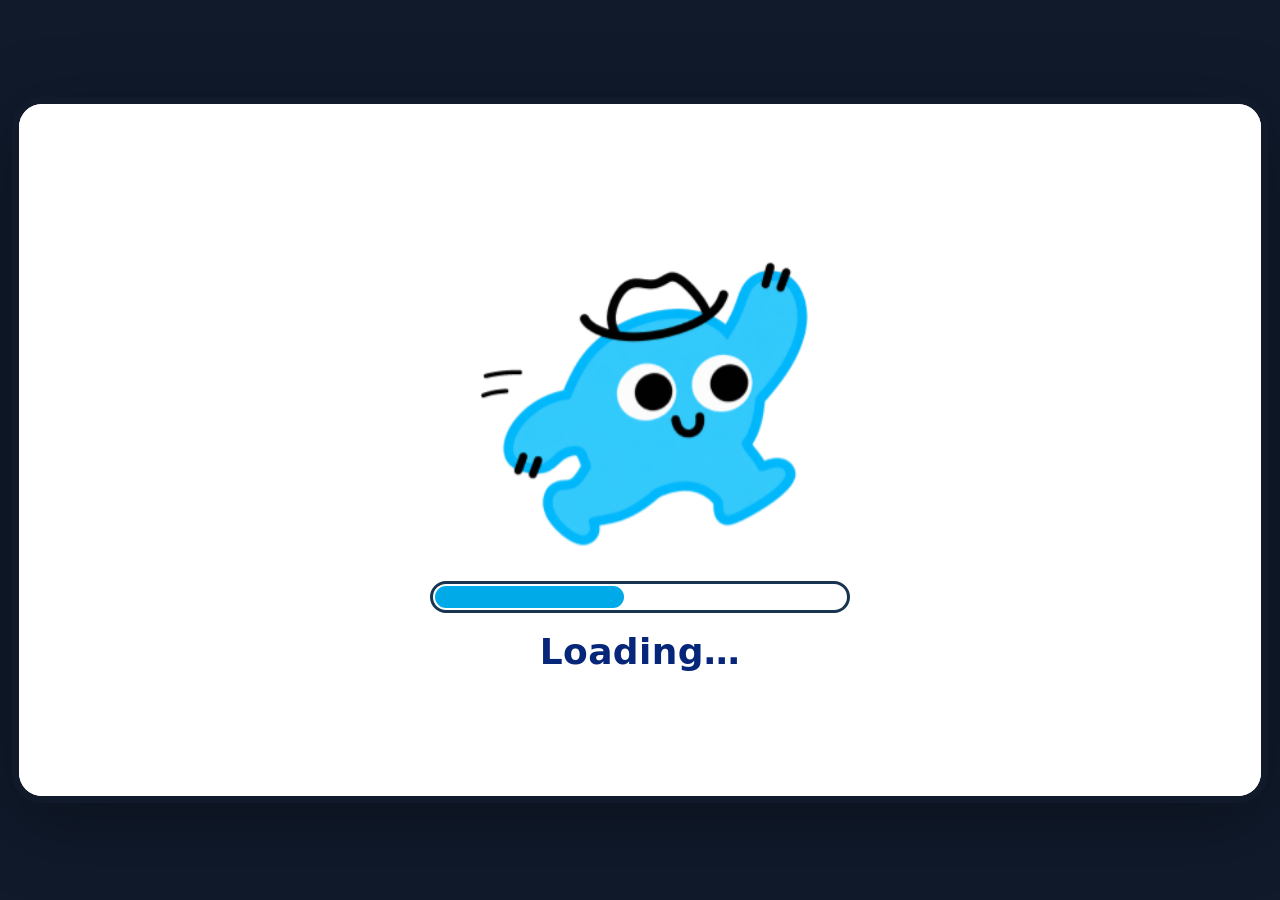
==== index.html @ 75a848d7 "Apply Garden teal intro styling" ====
<!doctype html>
<html lang="en">
  <head>
    <meta charset="utf-8" />
    <meta name="viewport" content="width=device-width, initial-scale=1, viewport-fit=cover" />
    <meta name="theme-color" content="#062679" />
    <meta name="description" content="A picture-led, step-by-step wayfinding story to the exhibition venue." />
    <title>Shortest route · Wayfinding story</title>
    <style>
      :root { color-scheme: light; font-family: "DM Sans", "Trebuchet MS", ui-sans-serif, system-ui, sans-serif; --blue:#00c9ff; --navy:#062679; --yellow:#ffd500; }
      * { box-sizing:border-box; }
      html,body { margin:0; min-height:100%; background:#101a2b; }
      body { min-height:100dvh; }
      button { font:inherit; }
      .book { --square-control-size:clamp(46px,4.6cqw,68px); position:relative; width:min(calc(100vw - 24px),calc((100dvh - 24px) * 1.77778)); height:min(calc(100dvh - 24px),calc((100vw - 24px) / 1.77778)); aspect-ratio:16 / 9; max-height:calc(100dvh - 24px); overflow:hidden; border:7px solid #101a2b; border-radius:30px; background:#101a2b; isolation:isolate; container-type:size; box-shadow:0 20px 80px rgb(0 0 0 / 30%); }
      .loading { position:absolute; z-index:20; inset:0; display:flex; flex-direction:column; justify-content:center; align-items:center; gap:clamp(10px,2.5vh,18px); padding:24px; background:#fff; transition:opacity .35s ease,visibility .35s ease; }
      .loading.done { opacity:0; visibility:hidden; pointer-events:none; }
      .walk-stage { position:relative; width:min(68%,520px); height:52%; flex:none; display:flex; align-items:flex-end; justify-content:center; }
      .momo-walker { width:clamp(130px,34vh,190px); height:auto; aspect-ratio:1.25; transform-origin:50% 86%; animation:momo-walk-in-place .7s ease-in-out infinite alternate; will-change:transform; }
      .loading-momo { display:block; width:100%; height:100%; object-fit:contain; }
      @keyframes momo-walk-in-place {
        0% { transform:translateY(0) rotate(-6deg); }
        50% { transform:translateY(-5px) rotate(0deg); }
        100% { transform:translateY(0) rotate(6deg); }
      }
      .loading-track { width:min(55%,420px); height:clamp(20px,5vh,32px); padding:2px; border:3px solid #193451; border-radius:99px; background:#fff; overflow:hidden; }
      .loading-fill { width:0%; height:100%; border-radius:99px; background:#00a9e8; transition:width .12s linear; }
      .loading-label { margin:0; color:#062679; font-size:clamp(22px,5vh,36px); font-weight:700; letter-spacing:.01em; }
      .brand-screen { position:absolute; z-index:5; inset:0; overflow:hidden; display:grid; grid-template-columns:minmax(0,.92fr) minmax(0,1.08fr); align-items:center; padding:7% 8% 8%; color:#25043b; background:#fff; cursor:pointer; opacity:1; transition:opacity .48s ease; isolation:isolate; }
      .brand-screen.leaving { opacity:0; pointer-events:none; }
      .brand-screen:focus-visible { outline:4px solid #fa83c9; outline-offset:-8px; }
      .brand-copy { position:relative; z-index:2; max-width:540px; animation:brand-content-in .7s .1s both; }
      .brand-kicker { margin:0 0 12px; color:#87205e; font-size:clamp(12px,1.8vh,17px); font-weight:700; letter-spacing:.14em; text-transform:uppercase; }
      .brand-title { max-width:10ch; margin:0; color:#321047; font-size:clamp(32px,7.2vh,68px); line-height:.99; letter-spacing:-.045em; font-weight:800; text-wrap:balance; }
      .brand-visual { position:relative; align-self:stretch; display:grid; place-items:center; min-width:0; }
      .brand-momo { position:relative; z-index:2; width:min(35vw,48vh); max-width:78%; max-height:67%; object-fit:contain; animation:brand-momo-in .8s .18s cubic-bezier(.2,.8,.2,1) both; }
      .brand-icon { position:absolute; z-index:1; display:grid; place-items:center; width:clamp(44px,8vh,78px); aspect-ratio:1; border:2px solid currentColor; border-radius:17px; background:#fff; }
      .brand-icon svg { width:57%; height:57%; }
      .brand-icon.cyan { color:#007aa8; top:11%; left:15%; transform:rotate(-8deg); }
      .brand-icon.green { color:#00876c; top:18%; right:8%; border-radius:50%; }
      .brand-icon.yellow { color:#987400; bottom:13%; left:11%; border-radius:50%; }
      .brand-icon.pink { color:#b21b7d; bottom:12%; right:10%; transform:rotate(8deg); }
      .brand-prompt { position:absolute; z-index:3; left:0; right:0; bottom:3.1%; margin:0; color:#533064; text-align:center; font-size:clamp(13px,2.2vh,18px); font-weight:600; letter-spacing:.015em; animation:brand-prompt-pulse 1.7s ease-in-out infinite; }
      @keyframes brand-content-in { from { opacity:0; transform:translateY(12px); } to { opacity:1; transform:translateY(0); } }
      @keyframes brand-momo-in { from { opacity:0; transform:translateY(18px) scale(.94); } to { opacity:1; transform:translateY(0) scale(1); } }
      @keyframes brand-prompt-pulse { 0%,100% { opacity:.56; } 50% { opacity:1; } }
      .slide { position:absolute; inset:0; display:none; overflow:hidden; background:#fff; }
      .slide.active { display:block; }
      .celebration { background:#fff; }
      .celebration-confetti { position:absolute; z-index:1; inset:0; overflow:hidden; pointer-events:none; }
      .confetti-piece { position:absolute; top:-8%; left:var(--x); width:var(--size); height:calc(var(--size) * 1.55); border-radius:2px; background:var(--color); opacity:0; animation:confetti-fall var(--duration) linear var(--delay) infinite; }
      @keyframes confetti-fall {
        0% { transform:translate3d(0,-4vh,0) rotate(0); opacity:0; }
        10% { opacity:.92; }
        88% { opacity:.86; }
        100% { transform:translate3d(var(--drift),112vh,0) rotate(var(--turn)); opacity:0; }
      }
      .celebration-content { position:absolute; z-index:2; inset:0; display:flex; flex-direction:column; align-items:center; justify-content:center; padding:4% 8% 10%; text-align:center; pointer-events:none; }
      .celebration h1 { max-width:22ch; margin:0; color:var(--navy); font-size:clamp(30px,6.2vh,60px); line-height:1.08; font-weight:800; letter-spacing:-.025em; }
      .celebration p { margin:12px 0 0; color:#263f7b; font-size:clamp(21px,4.1vh,36px); line-height:1.15; font-weight:700; }
      .celebration-momo { position:relative; top:2.5%; display:block; width:min(35vw,43vh); height:40%; max-height:300px; margin-top:1.5%; object-fit:contain; transform-origin:50% 88%; animation:celebration-hop 1.65s ease-in-out infinite; }
      @keyframes celebration-hop {
        0%, 100% { transform:translateY(0) rotate(0); }
        28% { transform:translateY(-12%) rotate(-4deg); }
        48% { transform:translateY(0) rotate(2deg); }
        70% { transform:translateY(-6%) rotate(3deg); }
      }
      .intro { display:grid; grid-template-columns: 1fr 1fr; height:100%; background:#fff; }
      .intro-art { display:grid; place-items:center; position:relative; overflow:hidden; background:#e9faff; }
      .intro-art::before { content:""; position:absolute; width:52vw; height:52vw; border-radius:50%; background:#c8f4ff; right:-26vw; top:-35vw; }
      .intro-art img { z-index:1; width:min(72%,42vh); max-height:86%; object-fit:contain; }
      .intro-copy { display:flex; flex-direction:column; justify-content:center; padding:clamp(20px,5vw,58px); }
      .eyebrow { margin:0 0 12px; color:#344054; font-size:clamp(14px,2.2vh,19px); font-weight:800; letter-spacing:.04em; text-transform:uppercase; }
      .intro h1 { margin:0; color:#111; font-size:clamp(25px,5.2vh,46px); line-height:1.15; }
      .intro p { margin:12px 0 0; color:#475467; font-size:clamp(16px,2.7vh,23px); line-height:1.35; }
      .start-route-button { width:min(100%,280px); min-height:56px; margin-top:clamp(18px,3.5vh,30px); align-self:flex-start; }
      .garden-route-ui[hidden] { display:none !important; }
      .garden-route-ui { position:absolute; z-index:2; inset:0; overflow:hidden; background:#fff; }
      .garden-intro { position:absolute; inset:0; }
      .garden-start-route-button { background:#00e6b8; box-shadow:0 4px 0 #00a98a; }
      .garden-start-route-button:hover { background:#21efc6; }
      .garden-start-route-button:active { box-shadow:0 1px 0 #00a98a; }
      .garden-route-notice { margin-top:12px !important; color:#475467; font-size:clamp(13px,2vh,17px) !important; }
      .garden-intro[hidden], .garden-story[hidden] { display:none !important; }
      .garden-story { position:absolute; z-index:1; inset:0; overflow:hidden; background:#111; }
      .garden-story-slide { position:absolute; inset:0; width:100%; height:100%; object-fit:cover; }
      .garden-story-momo-wrap { position:absolute; z-index:2; left:var(--momo-x,0); top:var(--momo-y,0); width:var(--momo-w,0); height:var(--momo-h,0); transform-origin:50% 100%; pointer-events:none; }
      .garden-story-momo { display:block; width:100%; height:100%; object-fit:contain; object-position:center bottom; filter:drop-shadow(0 2px 1px rgb(19 44 48 / 16%)); transform-origin:50% 100%; }
      .garden-story-momo-wrap[data-fit="target"] .garden-story-momo { object-fit:fill; }
      .garden-story-momo-wrap[data-overlay="false"] { display:none; }
      .garden-story-momo-wrap[data-animation="idle"] .garden-story-momo { animation:garden-momo-idle 2.4s ease-in-out infinite; }
      .garden-story-momo-wrap[data-animation="walk"] .garden-story-momo { animation:garden-momo-walk .8s ease-in-out infinite; }
      .garden-story-momo-wrap[data-animation="climb"], .garden-story-momo-wrap[data-animation="climb-left"] { animation:garden-momo-climb 1s ease-in-out infinite; }
      .garden-story-momo-wrap[data-animation="point-right"] .garden-story-momo { animation:garden-momo-point-right 1.8s ease-in-out infinite; }
      .garden-story-momo-wrap[data-animation="point-left"] .garden-story-momo { animation:garden-momo-point-left 1.8s ease-in-out infinite; }
      .garden-story-momo-wrap[data-animation="tap"] .garden-story-momo { animation:garden-momo-tap .9s ease-in-out infinite; }
      .garden-story-momo-wrap[data-animation="arrival"] .garden-story-momo { animation:garden-momo-arrival 1s ease-in-out infinite; }
      @keyframes garden-momo-walk { 0%,100% { transform:translateY(0) rotate(-2deg); } 50% { transform:translateY(-3%) rotate(2deg); } }
      @keyframes garden-momo-idle { 0%,100% { transform:translateY(0); } 50% { transform:translateY(-1.5%); } }
      @keyframes garden-momo-climb { 0%,100% { transform:translateY(0); } 50% { transform:translateY(-4%); } }
      @keyframes garden-momo-point-right { 0%,100% { transform:rotate(0); } 45% { transform:rotate(4deg); } }
      @keyframes garden-momo-point-left { 0%,100% { transform:rotate(0); } 45% { transform:rotate(-4deg); } }
      @keyframes garden-momo-tap { 0%,100% { transform:translateY(0); } 35% { transform:translate(-3%,3%) scale(1.05,.95); } 65% { transform:translate(-3%,-5%) scale(.98,1.06); } }
      @keyframes garden-momo-arrival { 0%,100% { transform:translateY(0) rotate(0); } 35% { transform:translateY(-8%) rotate(-3deg); } 60% { transform:translateY(0) rotate(2deg); } }
      .garden-story-controls { z-index:6; }
      .garden-route-ui .garden-story-controls .control { width:var(--square-control-size); height:var(--square-control-size); aspect-ratio:1; min-width:var(--square-control-size); min-height:var(--square-control-size); padding:0; gap:0; border:clamp(2px,.2cqw,3px) solid var(--blue); border-radius:clamp(10px,1cqw,15px); background:#00e6b8; color:#101828; box-shadow:0 clamp(2px,.27cqw,4px) 0 #00a98a; font-size:0; }
      .garden-route-ui .garden-story-controls .control:hover { background:#21efc6; }
      .garden-route-ui .garden-story-controls .control:active { box-shadow:0 1px 0 #00a98a; }
      .garden-route-ui .garden-story-controls .control svg { width:68%; height:68%; }
      .garden-route-ui .garden-home-control { z-index:8; }
      .picker-screen { position:absolute; z-index:3; inset:0; display:flex; flex-direction:column; align-items:center; padding:clamp(18px,5%,34px) 24px 18px; background:#fff; }
      .picker-title { margin:0; text-align:center; color:#080808; font-size:clamp(20px,4.4vh,27px); line-height:1.2; font-weight:700; }
      .route-options { width:100%; flex:1; min-height:0; display:flex; align-items:center; justify-content:center; gap:clamp(36px,13vw,112px); padding-top:8px; }
      .route-card { width:min(31%,255px); height:min(76%,266px); min-height:0; border:4px solid var(--blue); border-radius:36px; padding:14px 12px 16px; display:flex; flex-direction:column; align-items:center; justify-content:space-between; color:#080808; box-shadow:none; }
      .route-card img { display:block; width:76%; height:68%; object-fit:contain; }
      .route-card strong { font-size:clamp(17px,3.8vh,24px); line-height:1.15; text-align:center; white-space:nowrap; }
      @container (max-width: 720px) {
        .picker-screen { padding:5% 4% 4%; }
        .picker-title { font-size:clamp(17px,5.4cqh,27px); }
        .route-options { gap:clamp(14px,5cqw,38px); padding-top:4px; }
        .route-card { width:min(36%,255px); height:min(78%,266px); padding:10px 8px 12px; border-width:3px; border-radius:28px; }
        .route-card img { width:88%; height:70%; }
        .route-card strong { font-size:clamp(16px,5cqh,22px); }

      }
      .garden-card { background:#00e6b8; text-decoration:none; cursor:pointer; transition:transform .14s ease, box-shadow .14s ease; }
      .garden-card:hover { transform:translateY(-3px); box-shadow:0 7px 0 rgb(6 38 121 / 14%); }
      .garden-card:active { transform:translateY(2px); box-shadow:none; }
      .garden-card:focus-visible { outline:4px solid var(--navy); outline-offset:4px; }
      .shortest-card { background:var(--yellow); cursor:pointer; transition:transform .14s ease, box-shadow .14s ease; }
      .shortest-card:hover { transform:translateY(-3px); box-shadow:0 7px 0 rgb(6 38 121 / 14%); }
      .shortest-card:active { transform:translateY(2px); box-shadow:none; }
      .shortest-card:focus-visible { outline:4px solid var(--navy); outline-offset:4px; }
      .route-ui .controls .control { width:var(--square-control-size); min-width:var(--square-control-size); height:var(--square-control-size); min-height:var(--square-control-size); padding:0; gap:0; }
      .route-ui .controls .control svg { width:68%; height:68%; }
      .route-ui .controls .control span { display:none; }
      .route-ui[hidden], .picker-screen[hidden] { display:none !important; }
      .brand-screen[hidden] { display:none !important; }
      .route-step-one { background:#fff; }
      .route-step-one-photo { position:absolute; inset:0; width:100%; height:100%; object-fit:cover; object-position:center 78%; }
      .route-step-one-momo { position:absolute; z-index:2; left:57%; top:40%; width:19%; height:40%; animation:momo-route-one-path 6.2s linear 1 both; }
      .route-step-one-momo img { display:block; width:100%; height:100%; object-fit:contain; transform-origin:50% 88%; animation:momo-route-one-motion 6.2s ease-in-out 1 both; }
      @keyframes momo-route-one-path {
        0%, 18% { transform:translate(0,0) scale(1); }
        28% { transform:translate(-14%,-15%) scale(.94); }
        38% { transform:translate(-29%,-31%) scale(.86); }
        48% { transform:translate(-43%,-47%) scale(.78); }
        58% { transform:translate(-58%,-63%) scale(.69); }
        68%, 100% { transform:translate(-73%,-78%) scale(.45); }
      }
      @keyframes momo-route-one-motion {
        0%, 3%, 8%, 11%, 16%, 18%, 100% { transform:translateY(0) rotate(0) scale(1); }
        5% { transform:translateY(-8%) rotate(-3deg) scale(1.04); }
        13% { transform:translateY(-7%) rotate(3deg) scale(1.04); }
        25%, 35%, 45%, 55%, 65% { transform:translateY(-2.5%) rotate(-5deg) scale(1); }
        30%, 40%, 50%, 60% { transform:translateY(0) rotate(5deg) scale(1); }
        76% { transform:translateY(-8%) rotate(-3deg) scale(1.05); }
        82%, 87% { transform:translateY(0) rotate(0) scale(1); }
      }
      .route-instruction { position:absolute; z-index:3; left:28%; top:57.5%; width:30.3%; aspect-ratio:256 / 71; margin:0; padding:4px 2.5%; display:grid; grid-template-rows:repeat(2,auto); align-content:center; justify-items:center; border:5px solid var(--blue); border-radius:25px; background:var(--yellow); color:#030303; text-align:center; font-size:clamp(16px,2.6vw,22px); line-height:1.25; }
      .route-instruction span { display:block; white-space:nowrap; }
      .route-instruction strong { font-weight:800; }
      .route-step-two-photo { position:absolute; inset:0; width:100%; height:100%; object-fit:cover; object-position:center 50%; }
      .route-step-two-momo { position:absolute; z-index:2; left:14%; top:57%; width:21%; height:39%; animation:momo-escalator-path 8s linear infinite; }
      .route-step-two-momo img { display:block; width:100%; height:100%; object-fit:contain; transform-origin:50% 90%; animation:momo-escalator-motion 8s linear infinite; }
      @keyframes momo-escalator-path {
        0%, 10% { transform:translateX(0); }
        16% { transform:translateX(9%); }
        22% { transform:translateX(18%); }
        28% { transform:translateX(27%); }
        34% { transform:translateX(36%); }
        40% { transform:translateX(44%); }
        50%, 100% { transform:translateX(50%); }
      }
      @keyframes momo-escalator-motion {
        0%, 5% { transform:translateX(5%) rotate(2deg); }
        2.5%, 7.5%, 10%, 50%, 100% { transform:translate(0,0) rotate(0); }
        12%, 19%, 26%, 33%, 40%, 46.25% { transform:translateY(-2.5%) rotate(-5deg); }
        15.5%, 22.5%, 29.5%, 36.5%, 43.5%, 48.75% { transform:translateY(0) rotate(5deg); }
      }
      .route-instruction-two { position:absolute; z-index:3; left:9%; top:29%; width:30.5%; aspect-ratio:256 / 71; margin:0; padding:4px 2.5%; display:grid; place-items:center; border:5px solid var(--blue); border-radius:25px; background:var(--yellow); color:#030303; text-align:center; font-size:clamp(16px,2.6vw,22px); line-height:1.25; white-space:nowrap; }
      .route-instruction-two span { white-space:nowrap; }
      .route-instruction-two strong { font-weight:800; }
      .route-step-three-photo { position:absolute; inset:0; width:100%; height:100%; object-fit:cover; object-position:center 50%; }
      .route-step-three-momo { position:absolute; z-index:2; left:3.25%; top:50.5%; width:18%; height:34%; object-fit:contain; transform-origin:50% 85%; animation:momo-gantry-nudge 2.5s ease-in-out infinite; }
      @keyframes momo-gantry-nudge {
        0%, 10%, 20%, 100% { transform:translateX(0); }
        5%, 15% { transform:translateX(4%); }
      }
      .route-instruction-three { position:absolute; z-index:3; left:7.5%; top:18.5%; width:31%; aspect-ratio:256 / 71; margin:0; padding:4px 2.5%; display:grid; place-items:center; border:5px solid var(--blue); border-radius:25px; background:var(--yellow); color:#030303; text-align:center; font-size:clamp(16px,2.6vw,22px); line-height:1.25; }
      .route-instruction-three span { white-space:nowrap; }
      .route-instruction-three strong { font-weight:800; }
      .route-step-four-photo { position:absolute; inset:0; width:100%; height:100%; object-fit:cover; object-position:center 50%; }
      .route-step-four-momo { position:absolute; z-index:2; left:58%; top:53%; width:25%; height:35%; object-fit:contain; transform-origin:70% 56%; animation:momo-tap-card 3.4s ease-in-out infinite; }
      @keyframes momo-tap-card {
        0%, 18%, 100% { transform:translate(0,0) scaleX(-1) rotate(0deg); }
        43%, 62% { transform:translate(-36%,20%) scaleX(-1) rotate(8deg); }
        86% { transform:translate(0,0) scaleX(-1) rotate(0deg); }
      }
      .route-instruction-four { position:absolute; z-index:3; left:62%; top:9%; width:31%; aspect-ratio:256 / 71; margin:0; padding:4px 2.5%; display:grid; place-items:center; border:5px solid var(--blue); border-radius:25px; background:var(--yellow); color:#030303; text-align:center; font-size:clamp(16px,2.6vw,22px); line-height:1.25; }
      .route-instruction-four span { white-space:nowrap; }
      .route-instruction-four strong { font-weight:800; }
      .route-step-four-card-cover { position:absolute; z-index:3; left:51.7%; top:74.5%; width:10%; height:7%; background:#de725d; transform:rotate(-20deg); pointer-events:none; }
      .route-step-five-photo { position:absolute; inset:0; width:100%; height:100%; object-fit:cover; object-position:center 50%; }
      .route-step-five-momo { position:absolute; z-index:2; left:71.05%; top:35%; width:29.5%; height:41%; transform-origin:50% 90%; animation:momo-page-six-bounce 1.45s ease-in-out infinite; }
      .route-step-five-momo-character { display:block; width:100%; height:100%; object-fit:contain; transform:scaleX(-1); }
      @keyframes momo-page-six-bounce {
        0%, 100% { transform:translateY(0) scale(1); }
        38% { transform:translateY(-4%) scale(1.025); }
        58% { transform:translateY(0) scale(1); }
        76% { transform:translateY(-1.5%) scale(1.01); }
      }
      .route-instruction-five { position:absolute; z-index:3; left:43%; top:14%; width:30.5%; aspect-ratio:256 / 71; margin:0; padding:4px 2.5%; display:grid; grid-template-rows:repeat(2,auto); align-content:center; justify-items:center; border:5px solid var(--blue); border-radius:25px; background:var(--yellow); color:#030303; text-align:center; font-size:clamp(16px,2.6vw,22px); line-height:1.25; }
      .route-instruction-five span { display:block; white-space:nowrap; }
      .route-instruction-five strong { font-weight:800; }
      .route-step-six { background:#17222c; }
      .route-step-six-photo { position:absolute; z-index:1; inset:0; width:100%; height:100%; object-fit:cover; object-position:center 50%; }
      .route-step-six-momo { position:absolute; z-index:2; left:46.5%; top:43.5%; width:25%; height:35%; object-fit:contain; animation:momo-escalator-gentle-nudge 2.5s ease-in-out infinite; }
      @keyframes momo-escalator-gentle-nudge {
        0%, 8%, 16%, 100% { transform:translateX(0); }
        4%, 12% { transform:translateX(3%); }
      }
      .route-instruction-six { position:absolute; z-index:3; left:49.5%; top:18%; width:33%; aspect-ratio:256 / 71; margin:0; padding:4px 1.5%; display:flex; justify-content:center; align-items:center; border:5px solid var(--blue); border-radius:25px; background:var(--yellow); color:#030303; text-align:center; font-size:clamp(16px,2.4vw,20px); line-height:1.25; white-space:nowrap; }
      .route-instruction-six strong { font-weight:800; }
      .route-step-seven-photo { position:absolute; inset:0; width:100%; height:100%; object-fit:cover; object-position:center 50%; }
      .route-step-seven-momo { position:absolute; z-index:2; left:51.2%; top:40.3%; width:10%; height:21.5%; object-fit:contain; transform-origin:50% 90%; animation:momo-exit-door-attention 5.7s ease-in-out infinite; }
      @keyframes momo-exit-door-attention {
        0%, 4%, 22.8%, 33.3%, 68.4%, 78.9%, 100% { transform:translate(0,0) rotate(0); }
        6% { transform:translateY(-12%) rotate(-4deg); }
        9% { transform:translateY(0) rotate(3deg); }
        12% { transform:translateY(-12%) rotate(4deg); }
        15% { transform:translateY(0) rotate(-2deg); }
        24.5%, 27.9%, 70.1%, 73.5% { transform:translateX(5%); }
        26.2%, 29.6%, 71.8%, 75.2% { transform:translateX(0); }
      }
      .route-instruction-seven { position:absolute; z-index:3; left:55.2%; top:9.7%; width:33%; aspect-ratio:278 / 71; margin:0; padding:4px 1.5%; display:flex; justify-content:center; align-items:center; border:5px solid var(--blue); border-radius:25px; background:var(--yellow); color:#030303; text-align:center; font-size:clamp(16px,2.6vw,22px); line-height:1.25; white-space:nowrap; }
      .route-instruction-seven strong { font-weight:800; }
      .route-step-nine-photo { position:absolute; inset:0; width:100%; height:100%; object-fit:cover; object-position:center 50%; }
      .route-step-nine-momo { position:absolute; z-index:2; left:60%; top:49%; width:12%; height:24%; object-fit:contain; transform-origin:50% 90%; animation:momo-mccann-walk-loop 10s ease-in-out infinite; }
      @keyframes momo-mccann-walk-loop {
        0% { opacity:0; transform:translateY(0) scale(1) rotate(0); }
        1.2% { opacity:1; transform:translateY(0) scale(1) rotate(0); }
        3.6% { transform:translateY(-3%) scale(.98) rotate(-5deg); }
        7.2% { transform:translateY(-8%) scale(.96) rotate(5deg); }
        10.7% { transform:translateY(-10%) scale(.94) rotate(-5deg); }
        14.3% { transform:translateY(-15%) scale(.92) rotate(5deg); }
        17.9% { transform:translateY(-18%) scale(.9) rotate(-5deg); }
        21.4% { transform:translateY(-23%) scale(.87) rotate(5deg); }
        25% { transform:translateY(-29%) scale(.84) rotate(-5deg); }
        30%, 56%, 86% { opacity:1; transform:translateY(-45%) scale(.8) rotate(0); }
        31% { transform:translateY(-65%) scale(.8) rotate(-3deg); }
        36% { transform:translateY(-45%) scale(.8) rotate(3deg); }
        41% { transform:translateY(-65%) scale(.8) rotate(3deg); }
        46% { transform:translateY(-45%) scale(.8) rotate(-3deg); }
        51% { transform:translateY(-65%) scale(.8) rotate(-3deg); }
        92% { opacity:0; transform:translateY(-45%) scale(.8) rotate(0); }
        100% { opacity:0; transform:translateY(0) scale(1) rotate(0); }
      }
      .route-instruction-nine { position:absolute; z-index:3; left:59%; top:12%; width:32%; aspect-ratio:256 / 71; margin:0; padding:4px 1.5%; display:grid; grid-template-rows:repeat(2,auto); align-content:center; justify-items:center; border:5px solid var(--blue); border-radius:25px; background:var(--yellow); color:#030303; text-align:center; font-size:clamp(16px,2.6vw,22px); line-height:1.2; }
      .route-instruction-nine span { display:block; white-space:nowrap; }
      .route-instruction-nine strong { font-weight:800; }
      .route-step-ten-photo { position:absolute; inset:0; width:100%; height:100%; object-fit:cover; object-position:center 15%; }
      .route-instruction-ten { position:absolute; z-index:3; left:13.5%; top:13.5%; width:38%; aspect-ratio:256 / 71; margin:0; padding:4px 1.5%; display:grid; grid-template-rows:repeat(2,auto); align-content:center; justify-items:center; border:5px solid var(--blue); border-radius:25px; background:var(--yellow); color:#030303; text-align:center; font-size:clamp(16px,2.6vw,22px); line-height:1.2; }
      .route-instruction-ten span { display:block; white-space:nowrap; }
      .route-instruction-ten strong { font-weight:800; }
      .route-step-eleven-photo { position:absolute; inset:0; width:100%; height:100%; object-fit:cover; object-position:center 50%; }
      .route-step-eleven-momo { position:absolute; z-index:2; left:53.5%; top:54%; width:26%; height:44%; object-fit:contain; transform-origin:70% 56%; animation:momo-press-crossing-button 3.4s ease-in-out infinite; }
      @keyframes momo-press-crossing-button {
        0%, 18%, 100% { transform:translate(0,0) rotate(0deg); }
        43%, 62% { transform:translate(-26%,-47%) rotate(-7deg); }
        86% { transform:translate(0,0) rotate(0deg); }
      }
      .route-instruction-eleven { position:absolute; z-index:3; left:60%; top:13%; width:33%; aspect-ratio:256 / 71; margin:0; padding:4px 1.5%; display:grid; grid-template-rows:repeat(2,auto); align-content:center; justify-items:center; border:5px solid var(--blue); border-radius:25px; background:var(--yellow); color:#030303; text-align:center; font-size:clamp(16px,2.6vw,22px); line-height:1.2; }
      .route-instruction-eleven span { display:block; white-space:nowrap; }
      .route-instruction-eleven strong { font-weight:800; }
      .route-step-twelve-photo { position:absolute; inset:0; width:100%; height:100%; object-fit:cover; object-position:center 50%; }
      .route-step-twelve-momo { position:absolute; z-index:2; left:48%; top:46%; width:9%; height:22%; object-fit:contain; animation:momo-cross-wait-jump 1.7s ease-in-out infinite; }
      @keyframes momo-cross-wait-jump {
        0%, 40%, 100% { transform:translateY(0) scaleX(-1); }
        20% { transform:translateY(-14%) scaleX(-1); }
      }
      .route-instruction-twelve { position:absolute; z-index:3; left:59%; top:15%; width:33%; aspect-ratio:256 / 71; margin:0; padding:4px 1.5%; display:grid; grid-template-rows:repeat(2,auto); align-content:center; justify-items:center; border:5px solid var(--blue); border-radius:25px; background:var(--yellow); color:#030303; text-align:center; font-size:clamp(16px,2.6vw,22px); line-height:1.2; }
      .route-instruction-twelve span { display:block; white-space:nowrap; }
      .route-instruction-twelve strong { font-weight:800; }
      .route-step-thirteen-photo { position:absolute; inset:0; width:100%; height:100%; object-fit:cover; object-position:center 50%; }
      .route-step-thirteen-momo { position:absolute; z-index:2; left:38.5%; top:66%; width:16.5%; height:34%; object-fit:contain; transform-origin:50% 90%; animation:momo-continue-walk 2.4s ease-in-out 1 forwards; }
      @keyframes momo-continue-walk {
        0% { transform:translate(0,0) scale(1) rotate(0); }
        15% { transform:translate(-1%,-4%) scale(.98) rotate(-5deg); }
        30% { transform:translate(-2%,-9%) scale(.95) rotate(5deg); }
        45% { transform:translate(-3%,-15%) scale(.92) rotate(-5deg); }
        60% { transform:translate(-4%,-21%) scale(.9) rotate(5deg); }
        80% { transform:translate(-5%,-26%) scale(.87) rotate(-3deg); }
        100% { transform:translate(-6%,-28%) scale(.85) rotate(0); }
      }
      .route-instruction-thirteen { position:absolute; z-index:3; left:40.5%; top:17%; width:37%; aspect-ratio:256 / 71; margin:0; padding:4px 1.5%; display:flex; justify-content:center; align-items:center; border:5px solid var(--blue); border-radius:25px; background:var(--yellow); color:#030303; text-align:center; font-size:clamp(16px,2.6vw,22px); line-height:1.2; white-space:nowrap; }
      .route-instruction-thirteen strong { font-weight:800; }
      .route-step-fourteen-photo { position:absolute; inset:0; width:100%; height:100%; object-fit:cover; object-position:center 50%; }
      .route-step-fourteen-momo { position:absolute; z-index:2; left:49.5%; top:44%; width:24.5%; height:44%; object-fit:contain; animation:momo-bus-stop-nudge 1.8s ease-in-out infinite; }
      @keyframes momo-bus-stop-nudge {
        0%, 30%, 100% { transform:translateX(0); }
        15% { transform:translateX(-4%); }
      }
      .route-instruction-fourteen { position:absolute; z-index:3; left:27%; top:16%; width:38%; aspect-ratio:256 / 71; margin:0; padding:4px 1.5%; display:flex; justify-content:center; align-items:center; border:5px solid var(--blue); border-radius:25px; background:var(--yellow); color:#030303; text-align:center; font-size:clamp(16px,2.6vw,22px); line-height:1.2; white-space:nowrap; }
      .route-instruction-fourteen strong { font-weight:800; }
      .route-step-fifteen-photo { position:absolute; inset:0; width:100%; height:100%; object-fit:cover; object-position:center 50%; transform:translateX(9%) scale(1.1); transform-origin:center center; }
      .route-step-fifteen-momo { position:absolute; z-index:2; left:18%; top:45%; width:24%; height:37%; object-fit:contain; animation:momo-bibik-violet-nudge 2.4s ease-in-out infinite; }
      @keyframes momo-bibik-violet-nudge {
        0%, 10%, 20%, 100% { transform:translateX(0); }
        5%, 15% { transform:translateX(4%); }
      }
      .route-instruction-fifteen { position:absolute; z-index:3; left:5.5%; top:28.5%; width:37%; aspect-ratio:256 / 71; margin:0; padding:4px 1.5%; display:grid; grid-template-rows:repeat(2,auto); align-content:center; justify-items:center; border:5px solid var(--blue); border-radius:25px; background:var(--yellow); color:#030303; text-align:center; font-size:clamp(16px,2.6vw,22px); line-height:1.2; }
      .route-instruction-fifteen span { display:block; white-space:nowrap; }
      .route-instruction-fifteen strong { font-weight:800; }
      .route-step-sixteen-photo { position:absolute; inset:0; width:100%; height:100%; object-fit:cover; object-position:center 50%; }
      .route-step-sixteen-momo { position:absolute; z-index:2; left:49%; top:62%; width:22%; height:36%; object-fit:contain; transform-origin:50% 90%; animation:momo-arrival-celebrate 4.2s ease-in-out infinite; }
      @keyframes momo-arrival-celebrate {
        0%, 8%, 100% { transform:translateY(0) rotate(0); }
        14% { transform:translateY(-18%) rotate(-5deg); }
        21% { transform:translateY(0) rotate(4deg); }
        28% { transform:translateY(0) rotate(0); }
        35% { transform:translateY(-18%) rotate(5deg); }
        42% { transform:translateY(0) rotate(-4deg); }
        49% { transform:translateY(0) rotate(0); }
        56% { transform:translateY(-18%) rotate(-5deg); }
        63% { transform:translateY(0) rotate(4deg); }
        67%, 70%, 100% { transform:translateY(0) rotate(0); }
      }
      .route-instruction-sixteen { position:absolute; z-index:3; left:60%; top:39%; width:35%; aspect-ratio:256 / 71; margin:0; padding:4px 1.5%; display:grid; grid-template-rows:repeat(2,auto); align-content:center; justify-items:center; border:5px solid var(--blue); border-radius:25px; background:var(--yellow); color:#030303; text-align:center; font-size:clamp(16px,2.6vw,22px); line-height:1.2; }
      .route-instruction-sixteen span { display:block; white-space:nowrap; }
      .route-instruction-sixteen strong { font-weight:800; }
      .controls { position:absolute; z-index:5; inset:auto 16px max(18px,env(safe-area-inset-bottom)); display:flex; justify-content:space-between; align-items:center; gap:12px; pointer-events:none; }
      .control { pointer-events:auto; border:3px solid var(--blue); border-radius:16px; min-width:58px; min-height:52px; padding:10px 17px; display:inline-flex; justify-content:center; align-items:center; gap:9px; background:var(--yellow); color:#101828; box-shadow:0 4px 0 #d2b000; font-size:clamp(16px,2.5vh,21px); font-weight:800; cursor:pointer; touch-action:manipulation; }
      .control { min-width:104px; min-height:56px; }
      .control:active { transform:translateY(3px); box-shadow:0 1px 0 #d2b000; }
      .control:focus-visible { outline:4px solid #fff; outline-offset:3px; }
      .control[disabled] { visibility:hidden; }
      #next[hidden] { display:none !important; }
      .control svg { width:22px; height:22px; }
      .counter { position:absolute; z-index:5; pointer-events:none; left:50%; bottom:12px; transform:translateX(-50%); padding:8px 12px; border-radius:99px; color:#fff; background:rgb(6 38 121 / 90%); font-size:14px; font-weight:800; text-shadow:0 1px 2px #000; white-space:nowrap; }
      .home-control { position:absolute; z-index:6; top:max(17px,env(safe-area-inset-top)); right:max(18px,env(safe-area-inset-right)); width:var(--square-control-size); height:var(--square-control-size); display:grid; place-items:center; border:3px solid var(--blue); border-radius:14px; background:var(--yellow); box-shadow:0 4px 0 #d2b000; color:#101828; cursor:pointer; }
      .home-control svg { width:27px; height:27px; }
      .home-control:focus-visible { outline:4px solid #fff; outline-offset:3px; }
      .progress { position:absolute; z-index:4; top:max(10px,env(safe-area-inset-top)); left:16px; right:82px; height:7px; display:flex; gap:4px; pointer-events:none; }
      .progress i { flex:1; border-radius:99px; background:rgb(255 255 255 / 65%); box-shadow:0 1px 3px rgb(0 0 0 / 20%); }
      .progress i.done { background:var(--yellow); }
      .landscape-help { display:none; }
      .sr-only { position:absolute; width:1px;height:1px;padding:0;margin:-1px;overflow:hidden;clip:rect(0,0,0,0);white-space:nowrap;border:0; }
      @container (max-width: 720px) {
        /* Scale slide content with the 16:9 book, not the phone's browser viewport. */
        .loading { gap:clamp(5px,1.2cqw,18px); padding:clamp(10px,1.6cqw,24px); }
        .momo-walker { width:clamp(75px,12.8cqw,190px); }
        .loading-track { height:clamp(14px,2.16cqw,32px); border-width:clamp(2px,.2cqw,3px); }
        .loading-label { font-size:clamp(15px,2.43cqw,36px); }
        .route-instruction,
        .route-instruction-two,
        .route-instruction-three,
        .route-instruction-four,
        .route-instruction-five,
        .route-instruction-six,
        .route-instruction-seven,
        .route-instruction-nine,
        .route-instruction-ten,
        .route-instruction-eleven,
        .route-instruction-twelve,
        .route-instruction-thirteen,
        .route-instruction-fourteen,
        .route-instruction-fifteen,
        .route-instruction-sixteen {
          border-width:clamp(2px,.34cqw,5px);
          border-radius:clamp(8px,1.7cqw,25px);
          padding-top:clamp(1px,.27cqw,4px);
          padding-bottom:clamp(1px,.27cqw,4px);
          font-size:clamp(10px,1.48cqw,22px);
        }
        .controls { inset:auto clamp(6px,1.08cqw,16px) max(8px,env(safe-area-inset-bottom)); gap:clamp(4px,.8cqw,12px); }
        .control {
          min-width:clamp(42px,7.03cqw,104px);
          min-height:clamp(38px,3.78cqw,56px);
          padding:clamp(3px,.68cqw,10px) clamp(6px,1.15cqw,17px);
          gap:clamp(3px,.61cqw,9px);
          border-width:clamp(2px,.2cqw,3px);
          border-radius:clamp(8px,1.08cqw,16px);
          box-shadow:0 clamp(2px,.27cqw,4px) 0 #d2b000;
          font-size:clamp(12px,1.42cqw,21px);
        }
        .control svg { width:clamp(14px,1.49cqw,22px); height:clamp(14px,1.49cqw,22px); }
        .counter { bottom:clamp(5px,.81cqw,12px); padding:clamp(3px,.54cqw,8px) clamp(6px,.81cqw,12px); font-size:clamp(10px,.95cqw,14px); }
        .home-control {
          top:max(clamp(8px,1.15cqw,17px),env(safe-area-inset-top));
          right:max(clamp(8px,1.22cqw,18px),env(safe-area-inset-right));
          width:var(--square-control-size);
          height:var(--square-control-size);
          border-width:clamp(2px,.2cqw,3px);
          border-radius:clamp(8px,.95cqw,14px);
          box-shadow:0 clamp(2px,.27cqw,4px) 0 #d2b000;
        }
        .home-control svg { width:clamp(18px,1.82cqw,27px); height:clamp(18px,1.82cqw,27px); }
        .progress { top:max(clamp(5px,.68cqw,10px),env(safe-area-inset-top)); left:clamp(7px,1.08cqw,16px); right:clamp(50px,5.54cqw,82px); height:clamp(3px,.47cqw,7px); gap:clamp(2px,.27cqw,4px); }
        .brand-screen { padding:7% 6% 9%; grid-template-columns:.95fr 1.05fr; }
        .brand-kicker { margin-bottom:clamp(4px,.8cqw,12px); font-size:clamp(9px,1.13cqw,17px); }
        .brand-title { font-size:clamp(25px,4.55cqw,68px); }
        .brand-momo { width:min(38cqw,48cqh); }
        .brand-icon { width:clamp(30px,5.2cqw,78px); border-radius:clamp(8px,1.14cqw,17px); }
        .brand-prompt { font-size:clamp(10px,1.2cqw,18px); }
        .celebration h1 { font-size:clamp(21px,4.05cqw,60px); }
        .celebration p { margin-top:clamp(5px,.81cqw,12px); font-size:clamp(15px,2.43cqw,36px); }
        .celebration-momo { width:min(35cqw,43cqh); }
        .intro-art::before { width:52cqw; height:52cqw; right:-26cqw; top:-35cqw; }
        .intro-copy { padding:clamp(12px,3.9cqw,58px); }
        .eyebrow { margin-bottom:clamp(5px,.81cqw,12px); font-size:clamp(10px,1.28cqw,19px); }
        .intro h1 { font-size:clamp(19px,3.1cqw,46px); }
        .intro p { margin-top:clamp(5px,.81cqw,12px); font-size:clamp(12px,1.55cqw,23px); }
        .start-route-button { min-height:clamp(38px,3.78cqw,56px); margin-top:clamp(8px,2.02cqw,30px); }
      }
      @media (orientation:portrait) and (max-width:700px) {
        .book { display:none; }
        .landscape-help { min-height:100dvh; padding:28px; display:flex; flex-direction:column; justify-content:center; align-items:center; gap:18px; text-align:center; color:#fff; }
        .phone { width:100px; height:150px; border:6px solid var(--blue); border-radius:23px; position:relative; animation:rotate 1.8s ease-in-out infinite alternate; }
        .phone::after { content:""; position:absolute; width:7px; height:7px; border-radius:50%; background:#fff; bottom:7px; left:calc(50% - 3.5px); }
        .landscape-help h1 { max-width:18ch; margin:0; font-size:28px; }
        .landscape-help p { max-width:27ch; margin:0; color:#dbe8f9; font-size:18px; line-height:1.5; }
        @keyframes rotate { to { transform:rotate(90deg); } }
      }
      @media (orientation:landscape) {
        .book { margin:auto; }
        body { display:grid; place-items:center; }
      }
      @media (prefers-reduced-motion:reduce) { .confetti-piece,.celebration-momo { animation:none!important; } }
      @media (prefers-reduced-motion:reduce) { *,*::before,*::after { animation-duration:.01ms!important; transition-duration:.01ms!important; } }
      .garden-route-ui { --garden-teal:#00e6b8; --garden-teal-shadow:#00a98a; --garden-teal-hover:#21efc6; }
      .garden-route-ui .garden-start-route-button { background:var(--garden-teal); box-shadow:0 4px 0 var(--garden-teal-shadow); }
      .garden-route-ui .garden-start-route-button:hover { background:var(--garden-teal-hover); }
      .garden-route-ui .garden-start-route-button:active { box-shadow:0 1px 0 var(--garden-teal-shadow); }
      .garden-route-ui .garden-home-control { background:var(--garden-teal); box-shadow:0 4px 0 var(--garden-teal-shadow); }
      .garden-route-ui .garden-home-control:hover { background:var(--garden-teal-hover); }
      .garden-route-ui .garden-home-control:active { transform:translateY(3px); box-shadow:0 1px 0 var(--garden-teal-shadow); }
      .garden-route-ui .progress i { box-shadow:0 1px 3px rgb(0 166 136 / 24%); }
      .garden-route-ui .progress i.done { background:var(--garden-teal); box-shadow:0 1px 4px rgb(0 166 136 / 38%); }
    </style>
  </head>
  <body>
    <div class="landscape-help"><div class="phone" aria-hidden="true"></div><h1>Turn your phone sideways</h1><p>This picture story is easier to follow when your phone is held horizontally.</p></div>
    <main class="book" aria-label="Shortest route picture story" aria-busy="true">
      <div class="loading" id="loading" role="status" aria-label="Loading your wayfinding story">
        <div class="walk-stage" aria-hidden="true"><img class="momo-walker loading-momo" src="assets/momo-loader.png" alt="" /></div>
        <div class="loading-track" role="progressbar" aria-label="Loading" aria-valuemin="0" aria-valuemax="100" aria-valuenow="0"><div class="loading-fill" id="loadingFill"></div></div>
        <p class="loading-label">Loading…</p>
      </div>
      <section class="brand-screen" id="brandScreen" role="button" tabindex="0" aria-label="New Everyday Life, By Design. Tap to continue." aria-describedby="brandPrompt">
        <div class="brand-copy">
          <p class="brand-kicker">Temasek Shophouse</p>
          <h1 class="brand-title" tabindex="-1">New Everyday Life, By Design</h1>
        </div>
        <div class="brand-visual" aria-hidden="true">
          <span class="brand-icon cyan"><svg viewBox="0 0 24 24" fill="none"><path d="M4 7h14m-4-4 4 4-4 4M20 17H6m4-4-4 4 4 4" stroke="currentColor" stroke-width="2.3" stroke-linecap="round" stroke-linejoin="round"/></svg></span>
          <span class="brand-icon green"><svg viewBox="0 0 24 24" fill="none"><path d="M5 20V9l7-5 7 5v11M9 20v-6h6v6M3 20h18" stroke="currentColor" stroke-width="2" stroke-linecap="round" stroke-linejoin="round"/></svg></span>
          <span class="brand-icon yellow"><svg viewBox="0 0 24 24" fill="none"><path d="M12 3v18M12 9 6 4M12 9l6-5M12 15l-6-5M12 15l6-5" stroke="currentColor" stroke-width="2" stroke-linecap="round" stroke-linejoin="round"/></svg></span>
          <span class="brand-icon pink"><svg viewBox="0 0 24 24" fill="none"><path d="M4 12h15m-5-6 6 6-6 6" stroke="currentColor" stroke-width="2.4" stroke-linecap="round" stroke-linejoin="round"/></svg></span>
          <img class="brand-momo" src="assets/momo-branding-figma.png" alt="" />
        </div>
        <p class="brand-prompt" id="brandPrompt">Tap anywhere to continue</p>
      </section>
      <section class="picker-screen" id="pickerScreen" aria-labelledby="pickerTitle" hidden>
        <h1 class="picker-title" id="pickerTitle">What would you like to explore today?</h1>
        <div class="route-options">
          <button class="route-card garden-card" id="gardenRoute" type="button" aria-label="Open Garden Route"><img src="assets/garden-route.png" alt="" /><strong>Garden Route</strong></button>
          <button class="route-card shortest-card" id="shortestRoute" type="button" aria-label="Open Shortest Route">
            <img src="assets/momo-shortest-card.png" alt="Momo, your route guide" /><strong>Shortest Route</strong>
          </button>
        </div>
      </section>
      <section class="garden-route-ui" id="gardenRouteUi" aria-label="Garden route introduction" hidden>
        <div class="progress" id="gardenProgress" aria-hidden="true"></div>
        <div class="intro garden-intro">
          <div class="intro-art"><img src="assets/garden-route.png" alt="Momo holding a flower" /></div>
          <div class="intro-copy">
            <p class="eyebrow">Garden route</p>
            <h1>Lesser people, calmer route.</h1>
            <p>Let’s take a walk through the garden! Follow the pictures to the exhibition venue.</p>
            <button class="control start-route-button garden-start-route-button" id="gardenStartButton" type="button">Let’s Start! <svg viewBox="0 0 24 24" fill="none" aria-hidden="true"><path d="M5 12h13m-5-6 6 6-6 6" stroke="currentColor" stroke-width="2.5" stroke-linecap="round" stroke-linejoin="round"/></svg></button>
            <p class="garden-route-notice" id="gardenRouteNotice" role="status" hidden>Garden route pages are coming soon.</p>
          </div>
        </div>
        <section class="garden-story" id="gardenStory" aria-label="Garden Route story" hidden>
          <img class="garden-story-slide" id="gardenStorySlide" src="assets/garden--2-clean.png" alt="">
          <div class="garden-story-momo-wrap" id="gardenStoryMomoWrap" data-fit="contain" data-overlay="true">
            <img class="garden-story-momo" id="gardenStoryMomo" src="assets/momo-idle.svg" alt="">
          </div>
          <nav class="garden-story-controls controls" aria-label="Garden Route story controls">
            <button class="control garden-story-back" id="gardenStoryBack" type="button" aria-label="Previous page"><svg viewBox="0 0 24 24" fill="none" aria-hidden="true"><path d="M19 12H5m7 7-7-7 7-7" stroke="currentColor" stroke-width="2.5" stroke-linecap="round" stroke-linejoin="round"/></svg></button>
            <button class="control garden-story-next" id="gardenStoryNext" type="button" aria-label="Next page"><svg viewBox="0 0 24 24" fill="none" aria-hidden="true"><path d="M5 12h14m-7-7 7 7-7 7" stroke="currentColor" stroke-width="2.5" stroke-linecap="round" stroke-linejoin="round"/></svg></button>
          </nav>
        </section>
        <div class="counter" id="gardenCounter" aria-live="polite">Page 1 of 17</div>
        <button class="home-control garden-home-control" id="gardenHome" type="button" aria-label="Choose a route" title="Choose a route"><svg viewBox="0 0 24 24" fill="none" aria-hidden="true"><path d="m3.5 10.2 8.5-7 8.5 7v10.3a1 1 0 0 1-1 1h-5.2v-7h-4.6v7H4.5a1 1 0 0 1-1-1V10.2Z" fill="currentColor" stroke="currentColor" stroke-width="1.5" stroke-linejoin="round"/></svg></button>
      </section>
      <div class="route-ui" id="routeUi" hidden>
      <div class="progress" id="progress" aria-hidden="true"></div>
      <section class="slide route-slide active" data-alt="Momo is your guide. This is the shortest route. Select Let’s Start to begin." aria-label="Welcome to the shortest route">
        <div class="intro">
          <div class="intro-art"><img src="assets/momo-short-2.png" alt="Momo, your friendly blue guide" /></div>
          <div class="intro-copy"><p class="eyebrow">Shortest route</p><h1>Fewer steps, shortest trip.</h1><p>The fastest way to get there! Follow the pictures to the exhibition venue.</p><button class="control start-route-button" id="startRouteButton" type="button">Let’s Start! <svg viewBox="0 0 24 24" fill="none" aria-hidden="true"><path d="M5 12h13m-5-6 6 6-6 6" stroke="currentColor" stroke-width="2.5" stroke-linecap="round" stroke-linejoin="round"/></svg></button></div>
        </div>
      </section>
      <section class="slide route-step-one" aria-label="Step 1: From the star, walk to the escalator">
        <img class="route-step-one-photo" src="assets/escalator-floor.png" alt="Station concourse with an escalator and a red star on the floor." />
        <div class="route-step-one-momo" role="img" aria-label="Momo jumps, waddles toward the escalator sign, and celebrates when he arrives.">
          <img src="assets/momo-route-step-1.png" alt="" />
        </div>
        <p class="route-instruction"><span>From the <strong>star</strong>, walk to</span><span>the <strong>escalator</strong></span></p>
      </section>
      <section class="slide route-step-two" aria-label="Step 2: Go up the escalator">
        <img class="route-step-two-photo" src="assets/escalator-floor-step-2.png" alt="Station concourse with a prominent escalator." />
        <div class="route-step-two-momo" role="img" aria-label="Momo pauses, nudges toward the escalator, waddles to its base, and waits there.">
          <img src="assets/momo-route-step-2.png" alt="" />
        </div>
        <p class="route-instruction-two"><span><strong>Go up</strong> the <strong>escalator</strong></span></p>
      </section>
      <section class="slide route-step-three" aria-label="Step 3: Turn right to the gantry">
        <img class="route-step-three-photo" src="assets/gantry-route.jpg" alt="A station concourse with a large overhead line sign and ticket gates." />
        <img class="route-step-three-momo" src="assets/momo-route-step-2.png" alt="Momo faces right and nudges toward the gantry." />
        <p class="route-instruction-three"><span><strong>Turn right</strong> to the <strong>gantry</strong></span></p>
      </section>
      <section class="slide route-step-four" aria-label="Step 4: Tap card to exit">
        <img class="route-step-four-photo" src="assets/route-card-page-5.jpg" alt="A child taps a transit card on the reader at the station gate." />
        <div class="route-step-four-card-cover" aria-hidden="true"></div>
        <img class="route-step-four-momo" src="assets/momo-route-step-2.png" alt="Momo moves down to tap the card, then returns to his starting position." />
        <p class="route-instruction-four"><span><strong>Tap</strong> card to <strong>exit</strong></span></p>
      </section>
      <section class="slide route-step-five" aria-label="Step 5: Walk towards Dao Dao shop">
        <img class="route-step-five-photo" src="assets/dao-dao-route.jpg" alt="A station concourse with ticketing service kiosks, an exit sign, and the Dao Dao shop." />
        <div class="route-step-five-momo">
          <img class="route-step-five-momo-character" src="assets/momo-dao-dao-figma-1014.png" alt="Momo waves toward the Dao Dao shop." />
        </div>
        <p class="route-instruction-five"><span><strong>Walk</strong> towards</span><span><strong>Dao Dao shop</strong></span></p>
      </section>
      <section class="slide route-step-six" aria-label="Step 6: Go up the escalator">
        <img class="route-step-six-photo" src="assets/route-page-7-photo.jpg" alt="Station concourse with Dao Dao shop on the left and escalators on the right." />
        <img class="route-step-six-momo" src="assets/momo-route-step-2.png" alt="Momo points toward the escalator." />
        <p class="route-instruction-six">Go&nbsp;<strong>up</strong>&nbsp;the&nbsp;<strong>escalator</strong></p>
      </section>
      <section class="slide route-step-seven" aria-label="Step 7: Walk towards exit door">
        <img class="route-step-seven-photo" src="assets/route-page-8-photo.jpg" alt="The station exit doors between two escalators, with a person and child walking toward them." />
        <img class="route-step-seven-momo" src="assets/momo-route-step-8.png" alt="Momo points toward the exit doors." />
        <p class="route-instruction-seven"><strong>Walk</strong>&nbsp;towards&nbsp;<strong>exit</strong>&nbsp;door</p>
      </section>
      <section class="slide route-step-nine" aria-label="Step 8: Walk straight to the McCANN building">
        <img class="route-step-nine-photo" src="assets/route-page-9-photo.jpg" alt="A person and child walk along the covered walkway toward the McCANN building." />
        <img class="route-step-nine-momo" src="assets/momo-route-step-10.png" alt="Momo points along the walkway." />
        <p class="route-instruction-nine"><span><strong>Walk straight</strong>, you will</span><span>see <strong>McCANN</strong> building</span></p>
      </section>
      <section class="slide route-step-ten" aria-label="Step 9: Walk to the traffic light towards the McCaNN building">
        <img class="route-step-ten-photo" src="assets/route-page-10-photo.jpg" alt="The Oldham Lane street sign above the McCANN building beside a traffic light and crosswalk." />
        <p class="route-instruction-ten"><span>Walk to the <strong>traffic light</strong></span><span>towards <strong>McCaNN building</strong></span></p>
      </section>
      <section class="slide route-step-eleven" aria-label="Step 10: Press the button and wait for the traffic light">
        <img class="route-step-eleven-photo" src="assets/route-page-13-photo.jpg" alt="A child presses the pedestrian crossing button beside the street." />
        <img class="route-step-eleven-momo" src="assets/momo-route-step-11.png" alt="Momo moves up to press the pedestrian crossing button, then returns to his starting position." />
        <p class="route-instruction-eleven"><span><strong>Press</strong> the button and</span><span><strong>wait</strong> for the <strong>traffic light</strong></span></p>
      </section>
      <section class="slide route-step-twelve" aria-label="Step 11: Only cross when it is green man">
        <img class="route-step-twelve-photo" src="assets/route-page-12-photo.jpg" alt="A child presses the crossing button while the green pedestrian signal is lit." />
        <img class="route-step-twelve-momo" src="assets/momo-route-step-12.png" alt="Momo jumps in place while you wait for the green pedestrian signal." />
        <p class="route-instruction-twelve"><span><strong>Only cross</strong> when it is</span><span><strong>green man</strong></span></p>
      </section>
      <section class="slide route-step-thirteen" aria-label="Step 13: Continue walking straight">
        <img class="route-step-thirteen-photo" src="assets/route-page-14-photo.jpg" alt="A covered sidewalk beside the McCANN building, with a family walking straight along the path." />
        <img class="route-step-thirteen-momo" src="assets/momo-route-step-13.svg" alt="Momo walks up the sidewalk toward the family." />
        <p class="route-instruction-thirteen"><strong>Continue</strong>&nbsp;walking&nbsp;<strong>straight</strong></p>
      </section>
      <section class="slide route-step-fourteen" aria-label="Step 14: You will pass by a bus stop">
        <img class="route-step-fourteen-photo" src="assets/route-page-15-photo.jpg" alt="A covered sidewalk with a bus stop beside the road as a family walks along it." />
        <img class="route-step-fourteen-momo" src="assets/momo-route-step-14.png" alt="Momo points toward the bus stop." />
        <p class="route-instruction-fourteen">You will&nbsp;<strong>pass by</strong>&nbsp;a&nbsp;<strong>bus stop</strong></p>
      </section>
      <section class="slide route-step-fifteen" aria-label="Step 15: Continue walking straight until you see Bibik Violet">
        <img class="route-step-fifteen-photo" src="assets/route-page-16-photo.jpg" alt="A covered walkway with the Temasek Shophouse D and Bibik Violet signs." />
        <img class="route-step-fifteen-momo" src="assets/momo-route-step-15.png" alt="Momo points toward the Bibik Violet sign." />
        <p class="route-instruction-fifteen"><span><strong>Continue</strong>&nbsp;walking&nbsp;<strong>straight</strong></span><span>until you see&nbsp;<strong>“Bibik Violet”</strong></span></p>
      </section>
      <section class="slide route-step-sixteen" aria-label="Step 16: Go in, you have arrived at the exhibition venue">
        <img class="route-step-sixteen-photo" src="assets/route-page-17-photo.jpg" alt="The entrance to Temasek Shophouse, with the family arriving at the doors." />
        <img class="route-step-sixteen-momo" src="assets/momo-route-step-16.png" alt="Momo celebrates at the exhibition venue entrance." />
        <p class="route-instruction-sixteen"><span><strong>Go in</strong>, you have <strong>arrived</strong></span><span>at the <strong>exhibition venue!</strong></span></p>
      </section>
      <section class="slide route-slide celebration" aria-label="Congratulations. You have reached the exhibition. Enjoy the exhibition!">
        <div class="celebration-confetti" aria-hidden="true">
          <i class="confetti-piece" style="--x:4%;--size:8px;--color:#ffd500;--duration:5.2s;--delay:-2.7s;--drift:32px;--turn:460deg"></i>
          <i class="confetti-piece" style="--x:10%;--size:6px;--color:#00c9ff;--duration:4.6s;--delay:-1.2s;--drift:-24px;--turn:330deg"></i>
          <i class="confetti-piece" style="--x:16%;--size:10px;--color:#f36fbd;--duration:5.8s;--delay:-4.1s;--drift:26px;--turn:520deg"></i>
          <i class="confetti-piece" style="--x:22%;--size:7px;--color:#26bd8c;--duration:4.9s;--delay:-3.3s;--drift:-30px;--turn:400deg"></i>
          <i class="confetti-piece" style="--x:28%;--size:9px;--color:#ffd500;--duration:5.5s;--delay:-.8s;--drift:21px;--turn:360deg"></i>
          <i class="confetti-piece" style="--x:34%;--size:6px;--color:#8f69d4;--duration:4.4s;--delay:-2.2s;--drift:-25px;--turn:490deg"></i>
          <i class="confetti-piece" style="--x:40%;--size:8px;--color:#00c9ff;--duration:5.7s;--delay:-3.8s;--drift:34px;--turn:420deg"></i>
          <i class="confetti-piece" style="--x:46%;--size:10px;--color:#f36fbd;--duration:4.8s;--delay:-1.6s;--drift:-22px;--turn:540deg"></i>
          <i class="confetti-piece" style="--x:52%;--size:7px;--color:#ffd500;--duration:5.1s;--delay:-4.6s;--drift:28px;--turn:380deg"></i>
          <i class="confetti-piece" style="--x:58%;--size:9px;--color:#26bd8c;--duration:4.5s;--delay:-2.9s;--drift:-34px;--turn:470deg"></i>
          <i class="confetti-piece" style="--x:64%;--size:6px;--color:#8f69d4;--duration:5.9s;--delay:-.5s;--drift:24px;--turn:350deg"></i>
          <i class="confetti-piece" style="--x:70%;--size:8px;--color:#00c9ff;--duration:4.7s;--delay:-3.6s;--drift:-26px;--turn:520deg"></i>
          <i class="confetti-piece" style="--x:76%;--size:10px;--color:#f36fbd;--duration:5.4s;--delay:-2.4s;--drift:31px;--turn:410deg"></i>
          <i class="confetti-piece" style="--x:82%;--size:7px;--color:#ffd500;--duration:4.3s;--delay:-4.4s;--drift:-20px;--turn:500deg"></i>
          <i class="confetti-piece" style="--x:88%;--size:9px;--color:#26bd8c;--duration:5.6s;--delay:-1.9s;--drift:35px;--turn:390deg"></i>
          <i class="confetti-piece" style="--x:95%;--size:6px;--color:#8f69d4;--duration:4.8s;--delay:-3.1s;--drift:-29px;--turn:450deg"></i>
        </div>
        <div class="celebration-content">
          <h1>Good Job! You have reached!</h1>
          <p>Enjoy the exhibition!</p>
          <img class="celebration-momo" src="assets/momo-route-step-16.png" alt="Happy Momo celebrating with closed, smiling eyes" />
        </div>
      </section>
      <nav class="controls" aria-label="Story controls">
        <button class="control" id="back" type="button" aria-label="Previous page" disabled>
          <svg viewBox="0 0 24 24" fill="none" aria-hidden="true"><path d="M19 12H6m5 6-6-6 6-6" stroke="currentColor" stroke-width="2.5" stroke-linecap="round" stroke-linejoin="round"/></svg><span>Back</span>
        </button>
        <button class="control" id="next" type="button" aria-label="Next page"><span>Let’s start</span>
          <svg viewBox="0 0 24 24" fill="none" aria-hidden="true"><path d="M5 12h13m-5-6 6 6-6 6" stroke="currentColor" stroke-width="2.5" stroke-linecap="round" stroke-linejoin="round"/></svg>
        </button>
      </nav>
      <div class="counter" id="counter" aria-live="polite">Page 1 of 17</div>
      <button class="home-control" id="home" type="button" aria-label="Choose a route" title="Choose a route"><svg viewBox="0 0 24 24" fill="none" aria-hidden="true"><path d="m3.5 10.2 8.5-7 8.5 7v10.3a1 1 0 0 1-1 1h-5.2v-7h-4.6v7H4.5a1 1 0 0 1-1-1V10.2Z" fill="currentColor" stroke="currentColor" stroke-width="1.5" stroke-linejoin="round"/></svg></button>
      <p class="sr-only" id="announcement" aria-live="polite"></p>
      </div>
    </main>
    <script>
      (() => {
        const slides = [...document.querySelectorAll(".route-ui .slide")];
        const back = document.getElementById("back");
        const next = document.getElementById("next");
        const startRouteButton = document.getElementById("startRouteButton");
        const home = document.getElementById("home");
        const brandScreen = document.getElementById("brandScreen");
        const pickerScreen = document.getElementById("pickerScreen");
        const routeUi = document.getElementById("routeUi");
        const gardenRouteUi = document.getElementById("gardenRouteUi");
        const gardenRoute = document.getElementById("gardenRoute");
        const gardenStartButton = document.getElementById("gardenStartButton");
        const gardenRouteNotice = document.getElementById("gardenRouteNotice");
        const gardenHome = document.getElementById("gardenHome");
        const gardenProgress = document.getElementById("gardenProgress");
        const gardenCounter = document.getElementById("gardenCounter");
        const gardenIntro = gardenRouteUi.querySelector(".garden-intro");
        const gardenStory = document.getElementById("gardenStory");
        const gardenStorySlide = document.getElementById("gardenStorySlide");
        const gardenStoryMomo = document.getElementById("gardenStoryMomo");
        const gardenStoryMomoWrap = document.getElementById("gardenStoryMomoWrap");
        const gardenStoryBack = document.getElementById("gardenStoryBack");
        const gardenStoryNext = document.getElementById("gardenStoryNext");
        const gardenMomoDefaultSource = { w:238, h:285, x:37, y:86, bw:176, bh:150 };
        const gardenSteps = [
          { page:"-2", file:"garden--2-clean.png", instruction:"From the star, walk to the escalator", x:57.5, y:9.7, w:24.9, h:64.6, overlay:true },
          { page:"-1", file:"garden--1.png", instruction:"Go up the escalator", momoBox:{x:137,y:220,w:149,h:145}, momoAsset:"momo-escalator-figma.png", momoSource:{w:804,h:885,x:80,y:136,bw:694,bh:638}, momoAnimation:"escalator", overlay:true },
          { page:"0", file:"garden-0.png", instruction:"Turn right to the gantry", x:68, y:36, w:17, h:59, overlay:true },
          { page:"1", file:"garden-1.png", instruction:"Tap card to exit", x:60, y:34, w:19, h:62, overlay:true, requiresTap:true },
          { page:"2", file:"garden-2.png", instruction:"Look for the way out signboard", momoBox:{x:265,y:236,w:84,h:84}, momoAsset:"momo-page7-figma.png", momoSource:{w:894,h:885,x:130,y:141,bw:650,bh:658}, momoAnimation:"idle", overlay:true },
          { page:"3", file:"garden-3-clean.png", instruction:"Walk to the lift and take the lift up to Level 1", momoBox:{x:84,y:190,w:185,h:168}, momoAsset:"momo-lift-figma.png", momoSource:{w:1317,h:1194,x:0,y:0,bw:1317,bh:1194}, overlay:true },
          { page:"5", file:"garden-5-clean.png", instruction:"Exit the lift and turn left to the zebra crossing", momoBox:{x:178,y:191,w:134,h:107}, overlay:true },
          { page:"7", file:"garden-7-clean.png", instruction:"You should see the zebra crossing", momoBox:{x:128,y:231,w:127,h:130}, momoAsset:"momo-page7-figma.png", momoSource:{w:894,h:885,x:130,y:141,bw:650,bh:658}, overlay:true },
          { page:"8", file:"garden-8-clean.png", instruction:"Look out for vehicles before crossing", momoBox:{x:246,y:185,w:96,h:76}, overlay:true },
          { page:"9", file:"garden-9-clean.png", instruction:"Walk past the vending machine", momoBox:{x:602,y:192,w:126,h:115}, momoAsset:"momo-page9-figma.png", momoSource:{w:734,h:886,x:107,y:195,bw:570,bh:542}, flipX:true, overlay:true },
          { page:"10", file:"garden-10-clean.png", instruction:"You should see Oldham Lane", momoBox:{x:580,y:206,w:98,h:112}, momoAsset:"momo-page10-figma.png", momoSource:{w:767,h:886,x:73,y:65,bw:658,bh:758}, overlay:true },
          { page:"11", file:"garden-11-clean.png", instruction:"Look out for traffic before crossing", overlay:false },
          { page:"12", file:"garden-12-clean.png", instruction:"Carefully cross the road", momoBox:{x:423,y:155,w:107,h:103}, momoAsset:"momo-page12-figma.png", momoSource:{w:734,h:886,x:107,y:195,bw:569,bh:541}, flipX:true, overlay:true },
          { page:"13", file:"garden-13-clean.png", instruction:"Follow the pavement", momoBox:{x:633,y:215,w:132,h:104}, overlay:true },
          { page:"16", file:"garden-16-clean.png", instruction:"Continue to follow the path", momoBox:{x:617,y:208,w:119,h:94}, overlay:true },
          { page:"17", file:"garden-17-clean.png", instruction:"Go down the slope carefully", momoBox:{x:540,y:256,w:150,h:118}, overlay:true },
          { page:"18", file:"garden-18-clean.png", instruction:"You should see a coloured pathway and an exit on the right", momoBox:{x:360,y:141,w:95,h:76}, overlay:true },
          { page:"20", file:"garden-20-clean.png", instruction:"You should see a door", momoBox:{x:143,y:192,w:139,h:164}, momoAsset:"momo-page10-figma.png", momoSource:{w:767,h:886,x:73,y:65,bw:658,bh:758}, overlay:true },
          { page:"21", file:"garden-21-clean.png", instruction:"Pull open the door", momoBox:{x:125,y:194,w:184,h:177}, momoAsset:"momo-page9-figma.png", momoSource:{w:734,h:886,x:107,y:195,bw:569,bh:541}, flipX:true, overlay:true },
          { page:"22", file:"garden-22-clean.png", instruction:"Look for the directions to Banyan Cove", overlay:true },
          { page:"25", file:"garden-25-clean.png", instruction:"You have arrived at the exhibition venue", momoBox:{x:572,y:203,w:130,h:156}, momoAsset:"momo-page25-figma.png", momoSource:{w:864,h:885,x:129,y:83,bw:608,bh:741}, overlay:true }
        ];
        function gardenMotion(step) {
          if (step.momoAnimation === "escalator") return "climb";
          const text = step.instruction || "";
          if (/\barriv(?:e|ed|al)\b/i.test(text)) return "arrival";
          if (/\btap\b.*\bcard\b|\bcard\b.*\btap\b/i.test(text)) return "tap";
          if (/\blift\b.*\bup\b|\bup\b.*\blift\b/i.test(text)) return "climb-left";
          if (/\b(?:go|head|move|take|ride|walk)\s+up\b|\bup\s+(?:the\s+)?(?:escalator|stairs?)\b|\b(?:escalator|stairs?)\b.*\bup\b/i.test(text)) return "climb";
          if (/\bturn\s+left\b/i.test(text)) return "point-left";
          if (/\bturn\s+right\b|\bright\b|\bpoint(?:ing)?\b|\bsignboard\b|\bdirections?\b/i.test(text)) return "point-right";
          if (/\b(?:look\s+out|watch\s+for|wait|stop)\b|\btraffic\b|\bvehicles?\b/i.test(text)) return "idle";
          if (/\bwalk\b|\bwalking\b|\bstraight\b|\bforward\b|\bfollow\b|\bpavement\b|\bcross(?:ing)?\b|\bcontinue\b/i.test(text)) return "walk";
          return "idle";
        }
        let gardenCurrentPage = 0;
        let gardenSegments = [];
        const shortestRoute = document.getElementById("shortestRoute");
        const counter = document.getElementById("counter");
        const announcement = document.getElementById("announcement");
        const progress = document.getElementById("progress");
        for (let index = 0; index < gardenSteps.length + 1; index++) {
          const segment = document.createElement("i");
          if (index === 0) segment.classList.add("done");
          gardenProgress.append(segment);
        }
        gardenSegments = [...gardenProgress.children];
        const routeOneMomo = document.querySelector(".route-step-one-momo");
        const routeTwoMomo = document.querySelector(".route-step-two-momo");
        const routeThreeMomo = document.querySelector(".route-step-three-momo");
        let current = 0;
        slides.forEach((slide, index) => {
          const segment = document.createElement("i");
          if (index === 0) segment.classList.add("done");
          progress.append(segment);
        });
        const segments = [...progress.children];
        const loading = document.getElementById("loading");
        const loadingFill = document.getElementById("loadingFill");
        const loadingProgress = document.querySelector('[role="progressbar"]');
        let loaded = 0;
        let brandingLeaving = false;
        const loader = setInterval(() => {
          loaded = Math.min(100, loaded + 2);
          loadingFill.style.width = `${loaded}%`;
          loadingProgress.setAttribute("aria-valuenow", String(loaded));
          if (loaded >= 100) {
            clearInterval(loader);
            loading.classList.add("done");
            document.querySelector(".book").setAttribute("aria-busy", "false");
          }
        }, 100);
        function show(index) {
          current = Math.max(0, Math.min(slides.length - 1, index));
          slides.forEach((slide, i) => {
            const active = i === current;
            slide.classList.toggle("active", active);
            slide.setAttribute("aria-hidden", String(!active));
          });
          if (current === 1 && routeOneMomo) {
            const movingParts = [routeOneMomo, routeOneMomo.querySelector("img")];
            movingParts.forEach(part => { part.style.animation = "none"; });
            void routeOneMomo.offsetWidth;
            movingParts.forEach(part => { part.style.animation = ""; });
          }
          if (current === 2 && routeTwoMomo) {
            const movingParts = [routeTwoMomo, routeTwoMomo.querySelector("img")];
            movingParts.forEach(part => { part.style.animation = "none"; });
            void routeTwoMomo.offsetWidth;
            movingParts.forEach(part => { part.style.animation = ""; });
          }
          if (current === 3 && routeThreeMomo) {
            routeThreeMomo.style.animation = "none";
            void routeThreeMomo.offsetWidth;
            routeThreeMomo.style.animation = "";
          }
          segments.forEach((segment, i) => segment.classList.toggle("done", i <= current));
          counter.textContent = `Page ${current + 1} of ${slides.length}`;
          back.disabled = current === 0;
          next.hidden = current === 0;
          next.querySelector("span").textContent = current === slides.length - 1 ? "Start again" : "Next";
          next.setAttribute("aria-label", current === slides.length - 1 ? "Start again from New Everyday Life, By Design" : current === 0 ? "Start the route" : "Next page");
          announcement.textContent = slides[current].getAttribute("aria-label");
        }
        function renderGardenPage() {
          gardenSegments.forEach((segment, index) => segment.classList.toggle("done", index <= gardenCurrentPage));
          gardenCounter.textContent = `Page ${gardenCurrentPage + 1} of ${gardenSteps.length + 1}`;
          gardenIntro.hidden = gardenCurrentPage !== 0;
          gardenStory.hidden = gardenCurrentPage === 0;
          gardenRouteUi.dataset.view = gardenCurrentPage === 0 ? "intro" : "story";
          if (gardenCurrentPage === 0) return;

          const step = gardenSteps[gardenCurrentPage - 1];
          const imageWidthRatio = Math.max(1, (844 / 390) / (gardenStory.clientWidth / gardenStory.clientHeight));
          const imageLeftRatio = (1 - imageWidthRatio) / 2;
          gardenStorySlide.src = `assets/${step.file}`;
          gardenStorySlide.alt = `Garden Route, step ${gardenCurrentPage} of ${gardenSteps.length}: ${step.instruction}`;
          gardenStoryMomo.src = `assets/${step.momoAsset || "momo-idle.svg"}`;
          gardenStoryMomoWrap.dataset.overlay = String(step.overlay !== false);
          gardenStoryMomoWrap.dataset.animation = gardenMotion(step);
          gardenStoryMomoWrap.dataset.fit = step.momoBox ? "target" : "contain";
          gardenStoryMomoWrap.style.transform = step.flipX ? "scaleX(-1)" : "";

          if (step.momoBox) {
            const target = step.momoBox;
            const source = step.momoSource || gardenMomoDefaultSource;
            const flipX = Boolean(step.flipX);
            const visibleSourceX = flipX ? source.w - source.x - source.bw : source.x;
            const imageWidth = target.w * source.w / source.bw;
            const imageHeight = target.h * source.h / source.bh;
            const left = target.x - visibleSourceX * imageWidth / source.w;
            const top = target.y - source.y * imageHeight / source.h;
            gardenStoryMomoWrap.style.setProperty("--momo-x", `${(imageLeftRatio + left / 844 * imageWidthRatio) * 100}%`);
            gardenStoryMomoWrap.style.setProperty("--momo-y", `${top / 390 * 100}%`);
            gardenStoryMomoWrap.style.setProperty("--momo-w", `${imageWidth / 844 * imageWidthRatio * 100}%`);
            gardenStoryMomoWrap.style.setProperty("--momo-h", `${imageHeight / 390 * 100}%`);
          } else {
            gardenStoryMomoWrap.style.setProperty("--momo-x", `${(imageLeftRatio + (step.x ?? 0) / 100 * imageWidthRatio) * 100}%`);
            gardenStoryMomoWrap.style.setProperty("--momo-y", `${step.y ?? 0}%`);
            gardenStoryMomoWrap.style.setProperty("--momo-w", `${(step.w ?? 0) * imageWidthRatio}%`);
            gardenStoryMomoWrap.style.setProperty("--momo-h", `${step.h ?? 0}%`);
          }

          gardenStoryBack.disabled = gardenCurrentPage === 1;
          gardenStoryNext.setAttribute("aria-label", gardenCurrentPage === gardenSteps.length ? "Finish Garden Route" : "Next Garden Route page");
        }
        function continueFromBranding() {
          if (brandingLeaving || brandScreen.hidden || !loading.classList.contains("done")) return;
          brandingLeaving = true;
          brandScreen.classList.add("leaving");
          window.setTimeout(() => {
            brandScreen.hidden = true;
            showRoutePicker();
          }, 500);
        }
        const continueFromBrandingWhenTapped = event => {
          if (brandScreen.contains(event.target)) continueFromBranding();
        };
        document.addEventListener("click", continueFromBrandingWhenTapped);
        document.addEventListener("touchend", continueFromBrandingWhenTapped, { passive:true });
        brandScreen.addEventListener("keydown", event => {
          if (event.key === "Enter" || event.key === " ") {
            event.preventDefault();
            continueFromBranding();
          }
        });
        gardenRoute.addEventListener("click", () => {
          pickerScreen.hidden = true;
          routeUi.hidden = true;
          gardenRouteUi.hidden = false;
          gardenRouteNotice.hidden = true;
          gardenCurrentPage = 0;
          renderGardenPage();
          gardenStartButton.focus();
        });
        gardenStartButton.addEventListener("click", () => {
          gardenCurrentPage = 1;
          renderGardenPage();
          gardenStoryNext.focus();
        });
        gardenHome.addEventListener("click", () => {
          gardenRouteUi.hidden = true;
          pickerScreen.hidden = false;
          gardenCurrentPage = 0;
          renderGardenPage();
          gardenRoute.focus();
        });
        gardenStoryBack.addEventListener("click", () => {
          gardenCurrentPage = Math.max(0, gardenCurrentPage - 1);
          renderGardenPage();
          if (gardenCurrentPage === 0) gardenStartButton.focus();
        });
        gardenStoryNext.addEventListener("click", () => {
          if (gardenCurrentPage >= gardenSteps.length) {
            gardenRouteUi.hidden = true;
            pickerScreen.hidden = false;
            gardenCurrentPage = 0;
            renderGardenPage();
            gardenRoute.focus();
            return;
          }
          gardenCurrentPage++;
          renderGardenPage();
        });
        shortestRoute.addEventListener("click", () => {
          pickerScreen.hidden = true;
          gardenRouteUi.hidden = true;
          routeUi.hidden = false;
          show(0);
          next.focus();
        });
        function showRoutePicker() {
          pickerScreen.hidden = false;
          shortestRoute.focus();
        }
        back.addEventListener("click", () => show(current - 1));
        next.addEventListener("click", () => {
          if (current === slides.length - 1) {
            routeUi.hidden = true;
            pickerScreen.hidden = true;
            brandingLeaving = false;
            brandScreen.classList.remove("leaving");
            brandScreen.hidden = false;
            brandScreen.focus({ preventScroll:true });
            return;
          }
          show(current + 1);
        });
        startRouteButton.addEventListener("click", () => show(1));
        home.addEventListener("click", () => {
          routeUi.hidden = true;
          showRoutePicker();
        });
        document.addEventListener("keydown", event => {
          if (routeUi.hidden) return;
          if (event.key === "ArrowLeft") show(current - 1);
          if (event.key === "ArrowRight" || event.key === " ") { event.preventDefault(); show(current + 1); }
        });
        let startX = 0;
        document.querySelector(".book").addEventListener("touchstart", event => { startX = event.changedTouches[0].clientX; }, { passive:true });
        document.querySelector(".book").addEventListener("touchend", event => {
          if (routeUi.hidden) return;
          const dx = event.changedTouches[0].clientX - startX;
          if (Math.abs(dx) > 65) show(current + (dx < 0 ? 1 : -1));
        }, { passive:true });
      })();
    </script>
  </body>
</html>
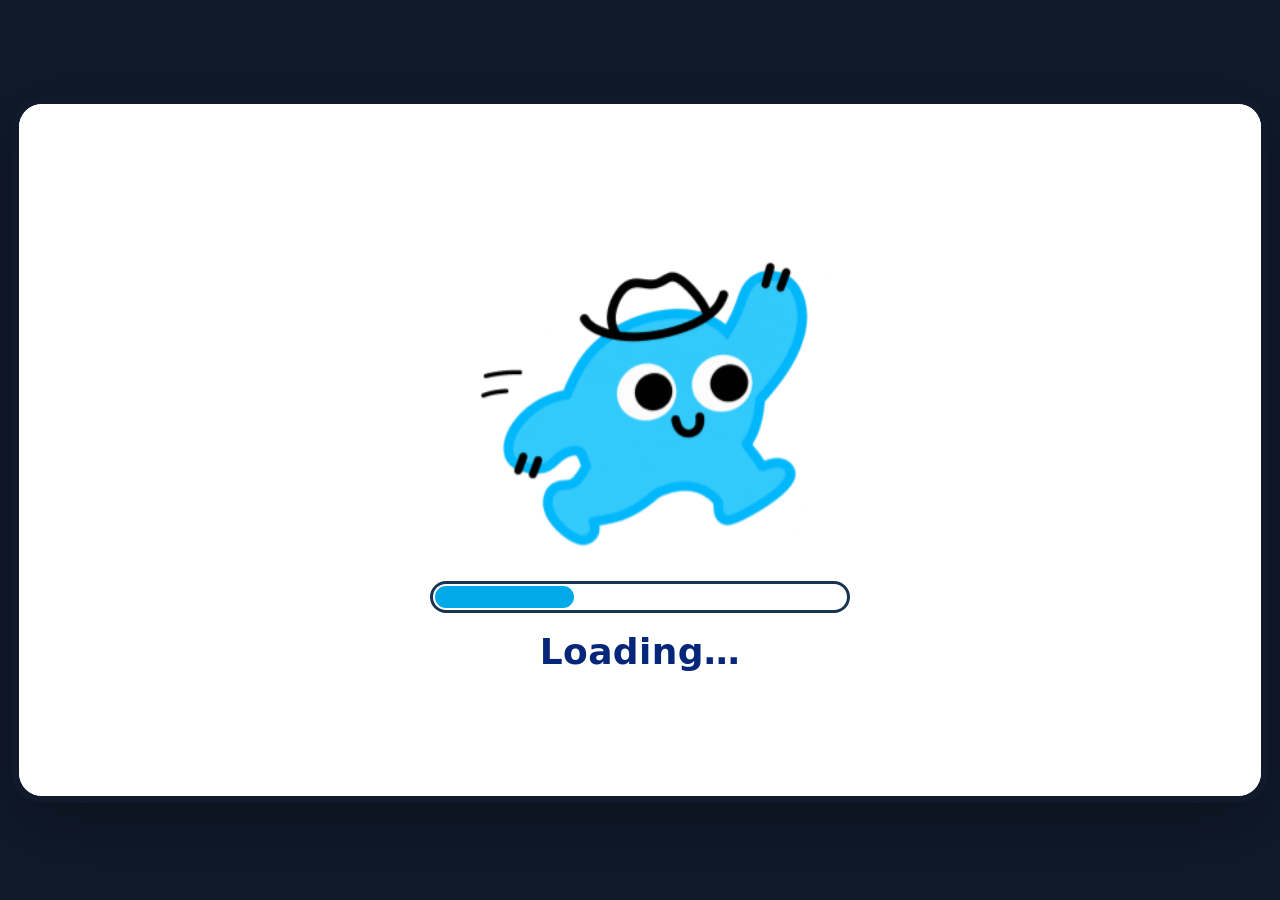
==== commit d2d74087: "Match Garden Momo motion to reference" ====
--- a/index.html
+++ b/index.html
@@ -85,23 +85,42 @@
       .garden-story { position:absolute; z-index:1; inset:0; overflow:hidden; background:#111; }
       .garden-story-slide { position:absolute; inset:0; width:100%; height:100%; object-fit:cover; }
       .garden-story-momo-wrap { position:absolute; z-index:2; left:var(--momo-x,0); top:var(--momo-y,0); width:var(--momo-w,0); height:var(--momo-h,0); transform-origin:50% 100%; pointer-events:none; }
-      .garden-story-momo { display:block; width:100%; height:100%; object-fit:contain; object-position:center bottom; filter:drop-shadow(0 2px 1px rgb(19 44 48 / 16%)); transform-origin:50% 100%; }
+      .garden-story-shadow { position:absolute; z-index:0; left:29%; bottom:2.5%; width:42%; height:5.5%; border-radius:50%; background:#163f3930; filter:blur(2px); transform-origin:center; }
+      .garden-story-momo { position:relative; z-index:1; display:block; width:100%; height:100%; object-fit:contain; object-position:center bottom; filter:drop-shadow(0 2px 1px rgb(19 44 48 / 16%)); transform-origin:50% 100%; }
       .garden-story-momo-wrap[data-fit="target"] .garden-story-momo { object-fit:fill; }
+      .garden-story-momo-wrap[data-fit="target"] .garden-story-shadow { display:none; }
       .garden-story-momo-wrap[data-overlay="false"] { display:none; }
-      .garden-story-momo-wrap[data-animation="idle"] .garden-story-momo { animation:garden-momo-idle 2.4s ease-in-out infinite; }
-      .garden-story-momo-wrap[data-animation="walk"] .garden-story-momo { animation:garden-momo-walk .8s ease-in-out infinite; }
-      .garden-story-momo-wrap[data-animation="climb"], .garden-story-momo-wrap[data-animation="climb-left"] { animation:garden-momo-climb 1s ease-in-out infinite; }
-      .garden-story-momo-wrap[data-animation="point-right"] .garden-story-momo { animation:garden-momo-point-right 1.8s ease-in-out infinite; }
-      .garden-story-momo-wrap[data-animation="point-left"] .garden-story-momo { animation:garden-momo-point-left 1.8s ease-in-out infinite; }
-      .garden-story-momo-wrap[data-animation="tap"] .garden-story-momo { animation:garden-momo-tap .9s ease-in-out infinite; }
-      .garden-story-momo-wrap[data-animation="arrival"] .garden-story-momo { animation:garden-momo-arrival 1s ease-in-out infinite; }
-      @keyframes garden-momo-walk { 0%,100% { transform:translateY(0) rotate(-2deg); } 50% { transform:translateY(-3%) rotate(2deg); } }
-      @keyframes garden-momo-idle { 0%,100% { transform:translateY(0); } 50% { transform:translateY(-1.5%); } }
-      @keyframes garden-momo-climb { 0%,100% { transform:translateY(0); } 50% { transform:translateY(-4%); } }
-      @keyframes garden-momo-point-right { 0%,100% { transform:rotate(0); } 45% { transform:rotate(4deg); } }
-      @keyframes garden-momo-point-left { 0%,100% { transform:rotate(0); } 45% { transform:rotate(-4deg); } }
-      @keyframes garden-momo-tap { 0%,100% { transform:translateY(0); } 35% { transform:translate(-3%,3%) scale(1.05,.95); } 65% { transform:translate(-3%,-5%) scale(.98,1.06); } }
-      @keyframes garden-momo-arrival { 0%,100% { transform:translateY(0) rotate(0); } 35% { transform:translateY(-8%) rotate(-3deg); } 60% { transform:translateY(0) rotate(2deg); } }
+      .garden-story-momo-wrap[data-animation="walk"] .garden-story-momo { animation:garden-grounded-walk .8s ease-in-out infinite; }
+      .garden-story-momo-wrap[data-animation="walk"] .garden-story-shadow { animation:garden-walk-shadow .8s ease-in-out infinite; }
+      .garden-story-momo-wrap[data-animation="idle"] .garden-story-momo { animation:garden-idle-grounded 2.4s ease-in-out infinite; }
+      .garden-story-momo-wrap[data-animation="idle"] .garden-story-shadow { animation:garden-idle-shadow 2.4s ease-in-out infinite; }
+      .garden-story-momo-wrap[data-animation="point-right"] .garden-story-momo { animation:garden-point-right 1.8s ease-in-out infinite; }
+      .garden-story-momo-wrap[data-animation="point-left"] .garden-story-momo { animation:garden-point-left 1.8s ease-in-out infinite; }
+      .garden-story-momo-wrap[data-animation="climb"] .garden-story-momo { animation:garden-climb-up 1s ease-in-out infinite; }
+      .garden-story-momo-wrap[data-animation="climb"] .garden-story-shadow,
+      .garden-story-momo-wrap[data-animation="climb-left"] .garden-story-shadow { animation:garden-walk-shadow 1s ease-in-out infinite; }
+      .garden-story-momo-wrap[data-animation="climb-left"] .garden-story-momo { animation:garden-climb-up-left 1s ease-in-out infinite; }
+      .garden-story-momo-wrap[data-animation="escalator-climb"] { animation:garden-escalator-path 3.2s cubic-bezier(.28,.12,.55,1) forwards; }
+      .garden-story-momo-wrap[data-animation="escalator-climb"] .garden-story-momo { animation:garden-escalator-footfalls .8s ease-in-out 4; }
+      .garden-story-momo-wrap[data-animation="escalator-climb"] .garden-story-shadow { animation:garden-escalator-shadow 3.2s ease-in-out forwards; }
+      .garden-story-momo-wrap[data-animation="tap"] .garden-story-momo { animation:garden-tap-action .5s cubic-bezier(.2,.75,.25,1) both; }
+      .garden-story-momo-wrap[data-animation="success"] .garden-story-momo { animation:garden-success-action .62s ease-out both; }
+      .garden-story-momo-wrap[data-animation="arrival"] .garden-story-momo { animation:garden-arrival-action 1s ease-in-out infinite; }
+      .garden-route-ui .garden-story-controls .garden-story-next[disabled] { visibility:visible; opacity:.68; cursor:default; }
+      @keyframes garden-grounded-walk { 0%,50%,100% { transform:translate(0,0) rotate(-.8deg) scale(1); } 25% { transform:translate(1.5%,-3.5%) rotate(1.3deg) scale(.985,1.025); } 75% { transform:translate(-1.5%,-3.5%) rotate(-1.3deg) scale(.985,1.025); } }
+      @keyframes garden-walk-shadow { 0%,50%,100% { transform:scaleX(1); opacity:.52; } 25%,75% { transform:scaleX(.78); opacity:.31; } }
+      @keyframes garden-idle-grounded { 0%,100% { transform:scale(1); } 50% { transform:scale(1.008,.992); } }
+      @keyframes garden-idle-shadow { 0%,100% { transform:scaleX(1); opacity:.44; } 50% { transform:scaleX(1.02); opacity:.4; } }
+      @keyframes garden-point-right { 0%,100% { transform:translateX(0) rotate(0) scaleX(-1); } 38% { transform:translateX(-1.2%) rotate(1.5deg) scaleX(-1.015); } 72% { transform:translateX(-.6%) rotate(.5deg) scaleX(-1.005); } }
+      @keyframes garden-point-left { 0%,100% { transform:translateX(0) rotate(0) scale(1); } 38% { transform:translateX(1.2%) rotate(-1.5deg) scale(1.015); } 72% { transform:translateX(.6%) rotate(-.5deg) scale(1.005); } }
+      @keyframes garden-climb-up { 0%,100% { transform:translateY(0) rotate(0) scale(-1,.99); } 32% { transform:translateY(-3.5%) rotate(2.5deg) scale(-.985,1.025); } 64% { transform:translateY(-1%) rotate(1deg) scale(-1.01,.99); } }
+      @keyframes garden-climb-up-left { 0%,100% { transform:translateY(0) rotate(0) scale(1,.99); } 32% { transform:translateY(-3.5%) rotate(-2.5deg) scale(.985,1.025); } 64% { transform:translateY(-1%) rotate(-1deg) scale(1.01,.99); } }
+      @keyframes garden-escalator-path { 0% { transform:translate(0,0); } 25% { transform:translate(8%,-5%); } 50% { transform:translate(18%,-12%); } 75% { transform:translate(32%,-19%); } 100% { transform:translate(45%,-25%); } }
+      @keyframes garden-escalator-footfalls { 0%,100% { transform:translateY(0) rotate(0) scale(1,.99); } 35% { transform:translateY(-2%) rotate(1deg) scale(1.015,1.01); } 70% { transform:translateY(0) rotate(-.5deg) scale(.99,1.015); } }
+      @keyframes garden-escalator-shadow { 0%,100% { transform:scaleX(1); opacity:.44; } 100% { transform:scaleX(.78); opacity:.28; } }
+      @keyframes garden-tap-action { 0% { transform:translate(0,0) rotate(0) scale(1); } 55% { transform:translate(-5%,-1%) rotate(-3deg) scale(1.04); } 100% { transform:translate(-3%,0) rotate(-1deg) scale(1.02); } }
+      @keyframes garden-success-action { 0% { transform:translate(-3%,0) scale(1.02); } 30% { transform:translate(-3%,1%) scale(1.07,.94); } 60% { transform:translate(-3%,-5%) scale(.98,1.06); } 100% { transform:translate(0,0) scale(1); } }
+      @keyframes garden-arrival-action { 0%,100% { transform:rotate(0); } 25% { transform:rotate(-3deg); } 55% { transform:rotate(3deg); } 78% { transform:rotate(-2deg); } }
       .garden-story-controls { z-index:6; }
       .garden-route-ui .garden-story-controls .control { width:var(--square-control-size); height:var(--square-control-size); aspect-ratio:1; min-width:var(--square-control-size); min-height:var(--square-control-size); padding:0; gap:0; border:clamp(2px,.2cqw,3px) solid var(--blue); border-radius:clamp(10px,1cqw,15px); background:#00e6b8; color:#101828; box-shadow:0 clamp(2px,.27cqw,4px) 0 #00a98a; font-size:0; }
       .garden-route-ui .garden-story-controls .control:hover { background:#21efc6; }
@@ -485,6 +504,7 @@
         <section class="garden-story" id="gardenStory" aria-label="Garden Route story" hidden>
           <img class="garden-story-slide" id="gardenStorySlide" src="assets/garden--2-clean.png" alt="">
           <div class="garden-story-momo-wrap" id="gardenStoryMomoWrap" data-fit="contain" data-overlay="true">
+            <div class="garden-story-shadow" aria-hidden="true"></div>
             <img class="garden-story-momo" id="gardenStoryMomo" src="assets/momo-idle.svg" alt="">
           </div>
           <nav class="garden-story-controls controls" aria-label="Garden Route story controls">
@@ -671,12 +691,13 @@
           { page:"25", file:"garden-25-clean.png", instruction:"You have arrived at the exhibition venue", momoBox:{x:572,y:203,w:130,h:156}, momoAsset:"momo-page25-figma.png", momoSource:{w:864,h:885,x:129,y:83,bw:608,bh:741}, overlay:true }
         ];
         function gardenMotion(step) {
-          if (step.momoAnimation === "escalator") return "climb";
+          if (step.momoAnimation === "escalator") return "escalator-climb";
           const text = step.instruction || "";
           if (/\barriv(?:e|ed|al)\b/i.test(text)) return "arrival";
           if (/\btap\b.*\bcard\b|\bcard\b.*\btap\b/i.test(text)) return "tap";
           if (/\blift\b.*\bup\b|\bup\b.*\blift\b/i.test(text)) return "climb-left";
           if (/\b(?:go|head|move|take|ride|walk)\s+up\b|\bup\s+(?:the\s+)?(?:escalator|stairs?)\b|\b(?:escalator|stairs?)\b.*\bup\b/i.test(text)) return "climb";
+          if (/\bturn\s+right\b.*\bgantry\b|\bgantry\b.*\bturn\s+right\b/i.test(text)) return "point-left";
           if (/\bturn\s+left\b/i.test(text)) return "point-left";
           if (/\bturn\s+right\b|\bright\b|\bpoint(?:ing)?\b|\bsignboard\b|\bdirections?\b/i.test(text)) return "point-right";
           if (/\b(?:look\s+out|watch\s+for|wait|stop)\b|\btraffic\b|\bvehicles?\b/i.test(text)) return "idle";
@@ -685,6 +706,9 @@
         }
         let gardenCurrentPage = 0;
         let gardenSegments = [];
+        let gardenTapTimer = 0;
+        let gardenTapSuccessTimer = 0;
+        let gardenTapEnableTimer = 0;
         const shortestRoute = document.getElementById("shortestRoute");
         const counter = document.getElementById("counter");
         const announcement = document.getElementById("announcement");
@@ -753,6 +777,9 @@
           announcement.textContent = slides[current].getAttribute("aria-label");
         }
         function renderGardenPage() {
+          window.clearTimeout(gardenTapTimer);
+          window.clearTimeout(gardenTapSuccessTimer);
+          window.clearTimeout(gardenTapEnableTimer);
           gardenSegments.forEach((segment, index) => segment.classList.toggle("done", index <= gardenCurrentPage));
           gardenCounter.textContent = `Page ${gardenCurrentPage + 1} of ${gardenSteps.length + 1}`;
           gardenIntro.hidden = gardenCurrentPage !== 0;
@@ -770,6 +797,16 @@
           gardenStoryMomoWrap.dataset.animation = gardenMotion(step);
           gardenStoryMomoWrap.dataset.fit = step.momoBox ? "target" : "contain";
           gardenStoryMomoWrap.style.transform = step.flipX ? "scaleX(-1)" : "";
+          gardenStoryNext.disabled = Boolean(step.requiresTap);
+          if (step.requiresTap) {
+            gardenTapTimer = window.setTimeout(() => {
+              gardenStoryMomoWrap.dataset.animation = "tap";
+              gardenTapSuccessTimer = window.setTimeout(() => {
+                gardenStoryMomoWrap.dataset.animation = "success";
+                gardenTapEnableTimer = window.setTimeout(() => { gardenStoryNext.disabled = false; }, 620);
+              }, 500);
+            }, 280);
+          }
 
           if (step.momoBox) {
             const target = step.momoBox;
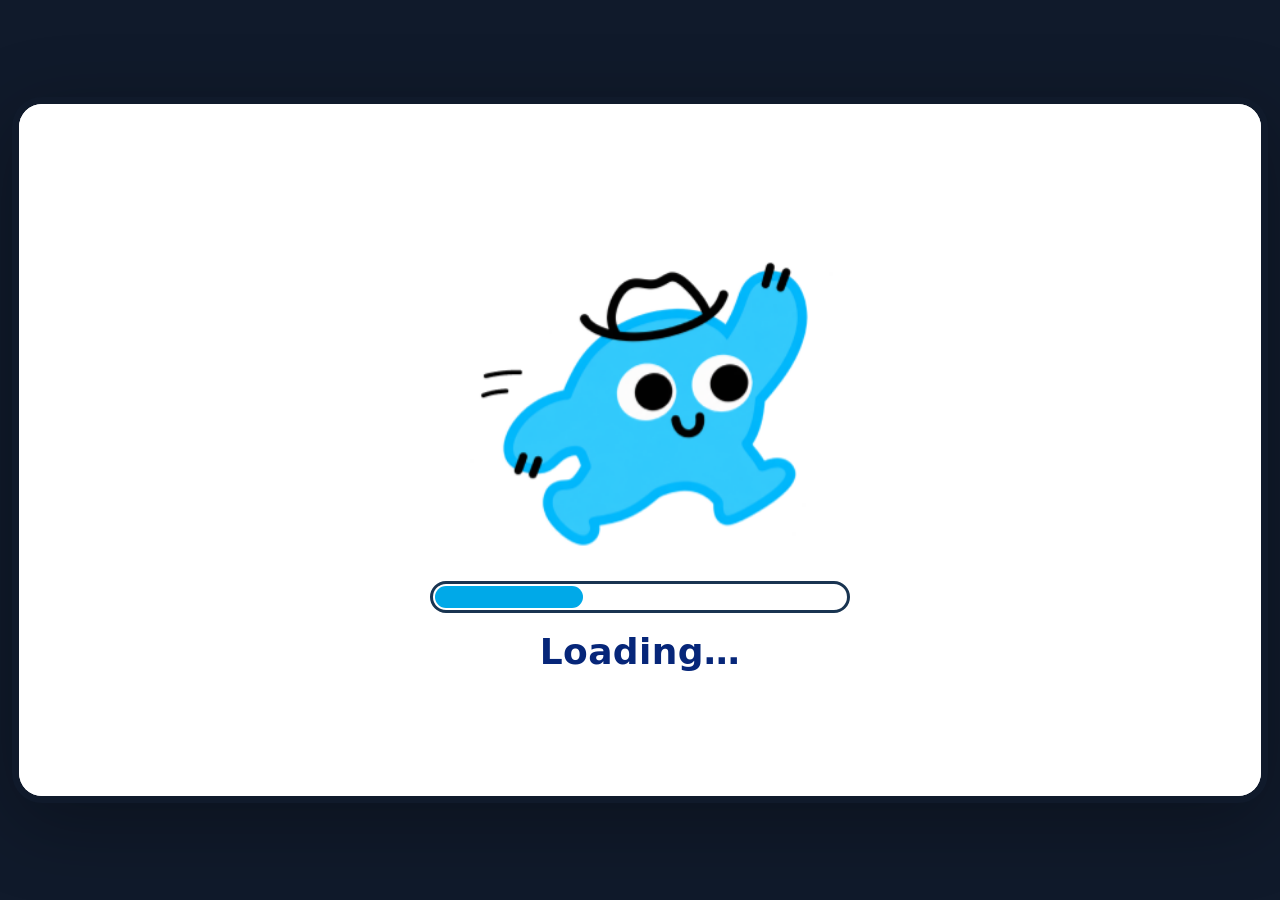
==== commit 6a711770: "Use absolute main app URL for Garden route" ====
--- a/index.html
+++ b/index.html
@@ -852,13 +852,7 @@
           }
         });
         gardenRoute.addEventListener("click", () => {
-          pickerScreen.hidden = true;
-          routeUi.hidden = true;
-          gardenRouteUi.hidden = false;
-          gardenRouteNotice.hidden = true;
-          gardenCurrentPage = 0;
-          renderGardenPage();
-          gardenStartButton.focus();
+          window.location.assign("https://interactive-social-story.vercel.app/garden/?route=garden");
         });
         gardenStartButton.addEventListener("click", () => {
           gardenCurrentPage = 1;
@@ -899,6 +893,13 @@
         function showRoutePicker() {
           pickerScreen.hidden = false;
           shortestRoute.focus();
+        }
+        if (window.location.hash === "#routes") {
+          clearInterval(loader);
+          loading.classList.add("done");
+          document.querySelector(".book").setAttribute("aria-busy", "false");
+          brandScreen.hidden = true;
+          showRoutePicker();
         }
         back.addEventListener("click", () => show(current - 1));
         next.addEventListener("click", () => {
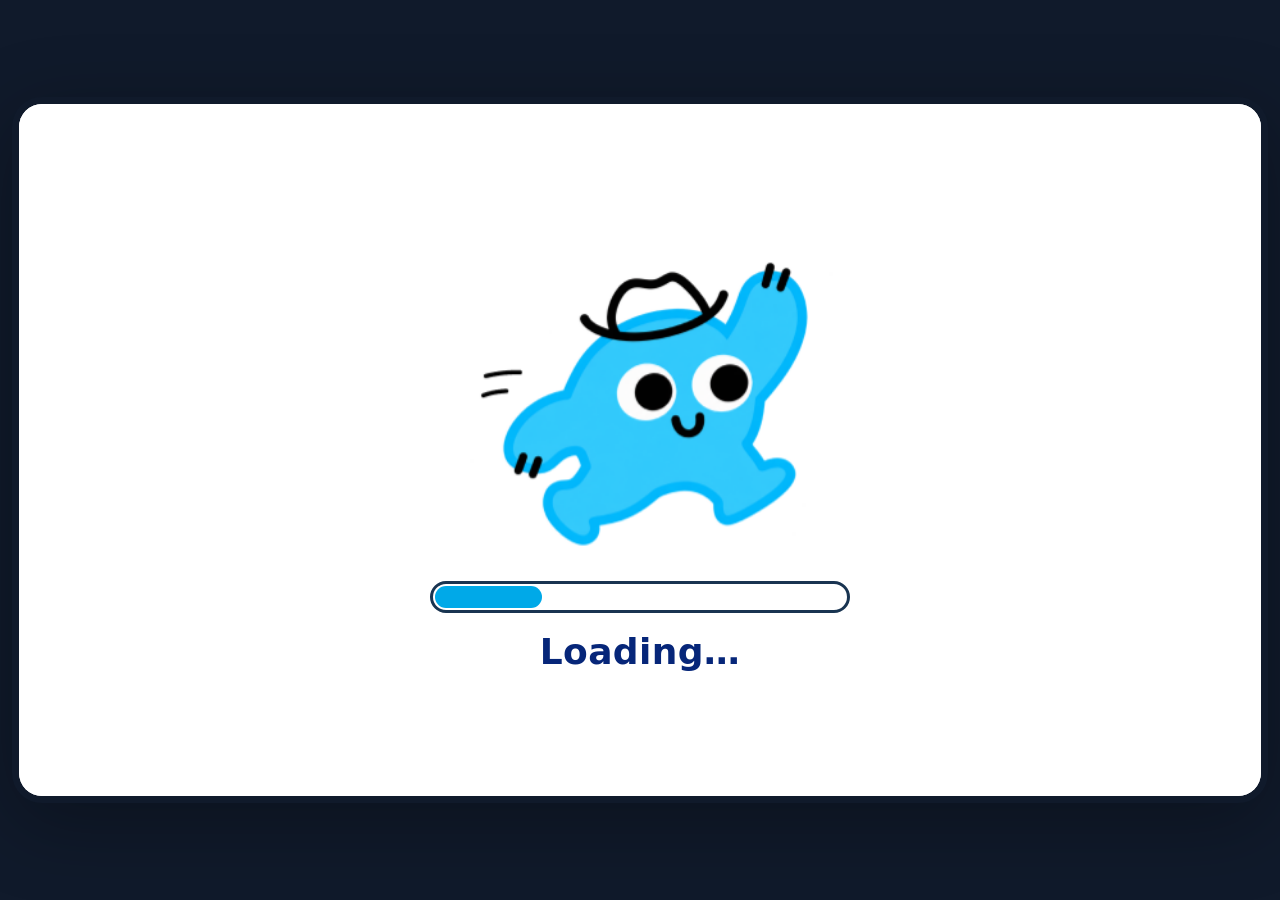
==== commit e072436a: "Update Shortest Route Momo animations and Bibik Violet layout" ====
--- a/index.html
+++ b/index.html
@@ -210,11 +210,33 @@
       .route-instruction-three span { white-space:nowrap; }
       .route-instruction-three strong { font-weight:800; }
       .route-step-four-photo { position:absolute; inset:0; width:100%; height:100%; object-fit:cover; object-position:center 50%; }
-      .route-step-four-momo { position:absolute; z-index:2; left:58%; top:53%; width:25%; height:35%; object-fit:contain; transform-origin:70% 56%; animation:momo-tap-card 3.4s ease-in-out infinite; }
+      .route-step-four-momo { position:absolute; z-index:2; left:58%; top:53%; width:25%; height:35%; object-fit:contain; transform-origin:70% 56%; transform:scaleX(-1); }
+      .route-step-four.active .route-step-four-momo {
+        animation: momo-tap-card .48s .28s ease-out both, momo-tap-confirm .62s .76s ease-out forwards;
+      }
       @keyframes momo-tap-card {
-        0%, 18%, 100% { transform:translate(0,0) scaleX(-1) rotate(0deg); }
-        43%, 62% { transform:translate(-36%,20%) scaleX(-1) rotate(8deg); }
-        86% { transform:translate(0,0) scaleX(-1) rotate(0deg); }
+        from { transform:scaleX(-1); }
+        to { transform:translate(-36%,20%) scaleX(-1) rotate(8deg); }
+      }
+      @keyframes momo-tap-confirm {
+        0% { transform:translate(-36%,20%) scaleX(-1) rotate(8deg); }
+        30% { transform:translate(-28%,18%) scale(-1.07,.94); }
+        60% { transform:translate(-12%,-5%) scale(-.98,1.06); }
+        100% { transform:scaleX(-1); }
+      }
+      .route-step-four-success {
+        position:absolute; z-index:4; left:55%; top:70%; width:4.8%; aspect-ratio:1;
+        display:grid; place-items:center; border:2px solid #fff; border-radius:50%;
+        background:#16ad69; color:#fff; font-size:clamp(12px,2.2cqw,22px);
+        font-weight:900; line-height:1; opacity:0; pointer-events:none;
+      }
+      .route-step-four.active .route-step-four-success {
+        animation: card-tap-success .62s .76s ease-out both;
+      }
+      @keyframes card-tap-success {
+        0% { opacity:0; transform:scale(.45); box-shadow:0 0 0 0 #22d98baa; }
+        45% { opacity:1; transform:scale(1.12); box-shadow:0 0 0 12px #22d98b44; }
+        100% { opacity:1; transform:scale(1); box-shadow:0 0 0 24px #22d98b00; }
       }
       .route-instruction-four { position:absolute; z-index:3; left:62%; top:9%; width:31%; aspect-ratio:256 / 71; margin:0; padding:4px 2.5%; display:grid; place-items:center; border:5px solid var(--blue); border-radius:25px; background:var(--yellow); color:#030303; text-align:center; font-size:clamp(16px,2.6vw,22px); line-height:1.25; }
       .route-instruction-four span { white-space:nowrap; }
@@ -315,20 +337,24 @@
       .route-instruction-thirteen { position:absolute; z-index:3; left:40.5%; top:17%; width:37%; aspect-ratio:256 / 71; margin:0; padding:4px 1.5%; display:flex; justify-content:center; align-items:center; border:5px solid var(--blue); border-radius:25px; background:var(--yellow); color:#030303; text-align:center; font-size:clamp(16px,2.6vw,22px); line-height:1.2; white-space:nowrap; }
       .route-instruction-thirteen strong { font-weight:800; }
       .route-step-fourteen-photo { position:absolute; inset:0; width:100%; height:100%; object-fit:cover; object-position:center 50%; }
-      .route-step-fourteen-momo { position:absolute; z-index:2; left:49.5%; top:44%; width:24.5%; height:44%; object-fit:contain; animation:momo-bus-stop-nudge 1.8s ease-in-out infinite; }
-      @keyframes momo-bus-stop-nudge {
-        0%, 30%, 100% { transform:translateX(0); }
-        15% { transform:translateX(-4%); }
+      .route-step-fourteen-momo { position:absolute; z-index:2; left:49.5%; top:44%; width:24.5%; height:44%; }
+      .route-step-fourteen-momo img {
+        position:absolute; left:13%; top:9%; width:80%; height:80%; object-fit:contain;
+        animation:momo-bus-stop-jump 1.8s ease-in-out infinite;
+      }
+      @keyframes momo-bus-stop-jump {
+        0%, 45%, 100% { transform:translateY(0); }
+        22% { transform:translateY(-14%); }
       }
       .route-instruction-fourteen { position:absolute; z-index:3; left:27%; top:16%; width:38%; aspect-ratio:256 / 71; margin:0; padding:4px 1.5%; display:flex; justify-content:center; align-items:center; border:5px solid var(--blue); border-radius:25px; background:var(--yellow); color:#030303; text-align:center; font-size:clamp(16px,2.6vw,22px); line-height:1.2; white-space:nowrap; }
       .route-instruction-fourteen strong { font-weight:800; }
-      .route-step-fifteen-photo { position:absolute; inset:0; width:100%; height:100%; object-fit:cover; object-position:center 50%; transform:translateX(9%) scale(1.1); transform-origin:center center; }
-      .route-step-fifteen-momo { position:absolute; z-index:2; left:18%; top:45%; width:24%; height:37%; object-fit:contain; animation:momo-bibik-violet-nudge 2.4s ease-in-out infinite; }
+      .route-step-fifteen-photo { position:absolute; inset:0; width:100%; height:100%; object-fit:cover; object-position:center 50%; transform:translateX(-3%) scale(1.1); transform-origin:center center; }
+      .route-step-fifteen-momo { position:absolute; z-index:2; left:74%; top:45%; width:24%; height:37%; object-fit:contain; animation:momo-bibik-violet-nudge 2.4s ease-in-out infinite; }
       @keyframes momo-bibik-violet-nudge {
-        0%, 10%, 20%, 100% { transform:translateX(0); }
-        5%, 15% { transform:translateX(4%); }
-      }
-      .route-instruction-fifteen { position:absolute; z-index:3; left:5.5%; top:28.5%; width:37%; aspect-ratio:256 / 71; margin:0; padding:4px 1.5%; display:grid; grid-template-rows:repeat(2,auto); align-content:center; justify-items:center; border:5px solid var(--blue); border-radius:25px; background:var(--yellow); color:#030303; text-align:center; font-size:clamp(16px,2.6vw,22px); line-height:1.2; }
+        0%, 10%, 20%, 100% { transform:scaleX(-1); }
+        5%, 15% { transform:translateX(-4%) scaleX(-1); }
+      }
+      .route-instruction-fifteen { position:absolute; z-index:3; left:60%; top:23.5%; width:37%; aspect-ratio:256 / 71; margin:0; padding:4px 1.5%; display:grid; grid-template-rows:repeat(2,auto); align-content:center; justify-items:center; border:5px solid var(--blue); border-radius:25px; background:var(--yellow); color:#030303; text-align:center; font-size:clamp(16px,2.6vw,22px); line-height:1.2; }
       .route-instruction-fifteen span { display:block; white-space:nowrap; }
       .route-instruction-fifteen strong { font-weight:800; }
       .route-step-sixteen-photo { position:absolute; inset:0; width:100%; height:100%; object-fit:cover; object-position:center 50%; }
@@ -546,6 +572,7 @@
         <img class="route-step-four-photo" src="assets/route-card-page-5.jpg" alt="A child taps a transit card on the reader at the station gate." />
         <div class="route-step-four-card-cover" aria-hidden="true"></div>
         <img class="route-step-four-momo" src="assets/momo-route-step-2.png" alt="Momo moves down to tap the card, then returns to his starting position." />
+        <span class="route-step-four-success" aria-hidden="true">✓</span>
         <p class="route-instruction-four"><span><strong>Tap</strong> card to <strong>exit</strong></span></p>
       </section>
       <section class="slide route-step-five" aria-label="Step 5: Walk towards Dao Dao shop">
@@ -567,7 +594,7 @@
       </section>
       <section class="slide route-step-nine" aria-label="Step 8: Walk straight to the McCANN building">
         <img class="route-step-nine-photo" src="assets/route-page-9-photo.jpg" alt="A person and child walk along the covered walkway toward the McCANN building." />
-        <img class="route-step-nine-momo" src="assets/momo-route-step-10.png" alt="Momo points along the walkway." />
+        <img class="route-step-nine-momo" src="assets/momo-route-step-13.svg" alt="Momo walks away along the walkway toward the McCANN building." />
         <p class="route-instruction-nine"><span><strong>Walk straight</strong>, you will</span><span>see <strong>McCANN</strong> building</span></p>
       </section>
       <section class="slide route-step-ten" aria-label="Step 9: Walk to the traffic light towards the McCaNN building">
@@ -591,7 +618,9 @@
       </section>
       <section class="slide route-step-fourteen" aria-label="Step 14: You will pass by a bus stop">
         <img class="route-step-fourteen-photo" src="assets/route-page-15-photo.jpg" alt="A covered sidewalk with a bus stop beside the road as a family walks along it." />
-        <img class="route-step-fourteen-momo" src="assets/momo-route-step-14.png" alt="Momo points toward the bus stop." />
+        <div class="route-step-fourteen-momo">
+          <img src="assets/momo-route-step-10.png" alt="Momo waves and jumps beside the bus stop." />
+        </div>
         <p class="route-instruction-fourteen">You will&nbsp;<strong>pass by</strong>&nbsp;a&nbsp;<strong>bus stop</strong></p>
       </section>
       <section class="slide route-step-fifteen" aria-label="Step 15: Continue walking straight until you see Bibik Violet">
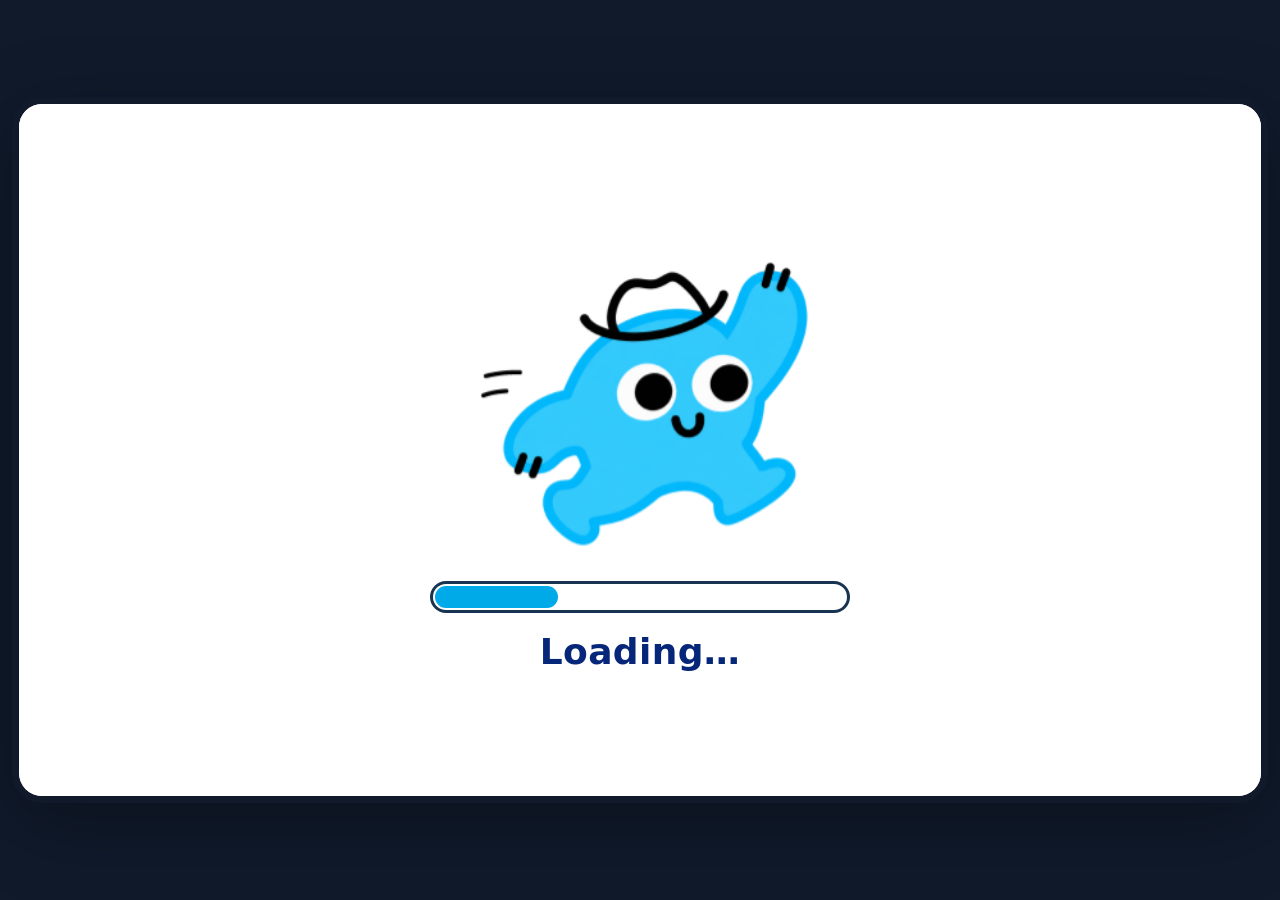
==== commit ab31c77a: "Adjust Shortest Route controls on touchscreens" ====
--- a/index.html
+++ b/index.html
@@ -458,6 +458,36 @@
         .intro p { margin-top:clamp(5px,.81cqw,12px); font-size:clamp(12px,1.55cqw,23px); }
         .start-route-button { min-height:clamp(38px,3.78cqw,56px); margin-top:clamp(8px,2.02cqw,30px); }
       }
+      @media (pointer:coarse) {
+        .route-ui {
+          --mobile-control-size:clamp(30px,5.2cqw,44px);
+          --mobile-control-inset:clamp(6px,1.8cqw,16px);
+        }
+        .route-ui .controls {
+          bottom:max(var(--mobile-control-inset),calc(env(safe-area-inset-bottom) - (100dvh - 100cqh) / 2));
+        }
+        .route-ui .home-control {
+          right:max(var(--mobile-control-inset),calc(env(safe-area-inset-right) - (100vw - 100cqw) / 2));
+        }
+        .route-ui .home-control,
+        .route-ui #back,
+        .route-ui #next[aria-label="Next page"] {
+          width:var(--mobile-control-size);
+          height:var(--mobile-control-size);
+          min-width:0;
+          min-height:0;
+          padding:0;
+          display:grid;
+          place-items:center;
+          border-width:2px;
+          border-radius:clamp(8px,1.6cqw,12px);
+        }
+        .route-ui #back span,
+        .route-ui #next[aria-label="Next page"] span { display:none; }
+        .route-ui .home-control svg,
+        .route-ui #back svg,
+        .route-ui #next[aria-label="Next page"] svg { width:55%; height:55%; }
+      }
       @media (orientation:portrait) and (max-width:700px) {
         .book { display:none; }
         .landscape-help { min-height:100dvh; padding:28px; display:flex; flex-direction:column; justify-content:center; align-items:center; gap:18px; text-align:center; color:#fff; }
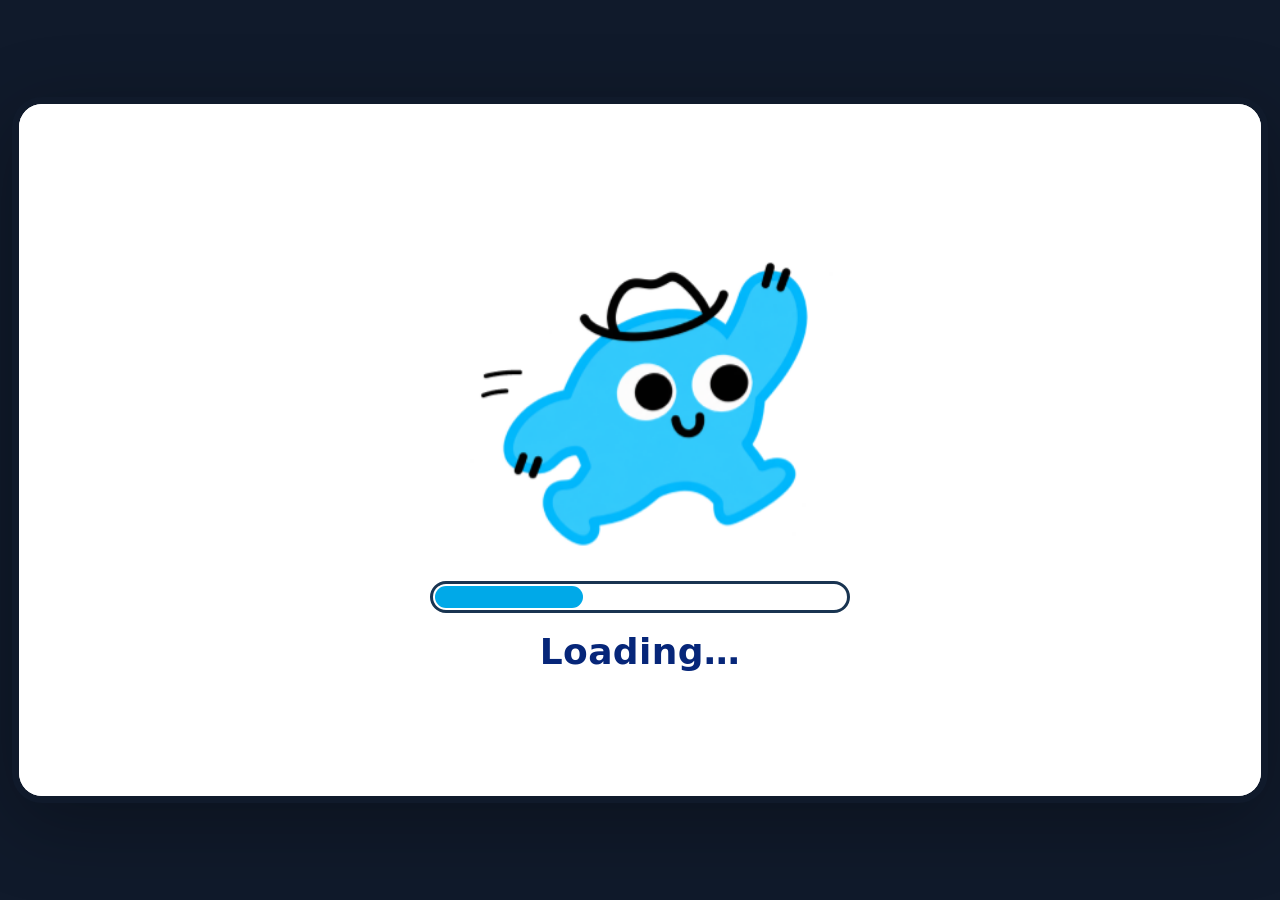
==== commit ec9881ca: "Add Back to Home to Shortest Route celebration" ====
--- a/index.html
+++ b/index.html
@@ -55,7 +55,10 @@
         88% { opacity:.86; }
         100% { transform:translate3d(var(--drift),112vh,0) rotate(var(--turn)); opacity:0; }
       }
-      .celebration-content { position:absolute; z-index:2; inset:0; display:flex; flex-direction:column; align-items:center; justify-content:center; padding:4% 8% 10%; text-align:center; pointer-events:none; }
+      .celebration-content { position:absolute; z-index:2; inset:0; display:flex; flex-direction:column; align-items:center; justify-content:center; padding:4% 8%; text-align:center; }
+      .celebration .celebration-home { flex:none; margin-top:3cqh; min-height:0; padding:clamp(6px,1.1cqw,14px) clamp(12px,2cqw,30px); font-size:clamp(12px,1.4cqw,22px); }
+      .celebration .celebration-home:focus-visible { outline-color:var(--navy); }
+      .route-ui[data-complete] > :is(.controls,.home-control,.progress,.counter) { display:none; }
       .celebration h1 { max-width:22ch; margin:0; color:var(--navy); font-size:clamp(30px,6.2vh,60px); line-height:1.08; font-weight:800; letter-spacing:-.025em; }
       .celebration p { margin:12px 0 0; color:#263f7b; font-size:clamp(21px,4.1vh,36px); line-height:1.15; font-weight:700; }
       .celebration-momo { position:relative; top:2.5%; display:block; width:min(35vw,43vh); height:40%; max-height:300px; margin-top:1.5%; object-fit:contain; transform-origin:50% 88%; animation:celebration-hop 1.65s ease-in-out infinite; }
@@ -686,6 +689,7 @@
           <h1>Good Job! You have reached!</h1>
           <p>Enjoy the exhibition!</p>
           <img class="celebration-momo" src="assets/momo-route-step-16.png" alt="Happy Momo celebrating with closed, smiling eyes" />
+          <button class="control celebration-home" id="celebrationHome" type="button">Back to Home</button>
         </div>
       </section>
       <nav class="controls" aria-label="Story controls">
@@ -708,6 +712,7 @@
         const next = document.getElementById("next");
         const startRouteButton = document.getElementById("startRouteButton");
         const home = document.getElementById("home");
+        const celebrationHome = document.getElementById("celebrationHome");
         const brandScreen = document.getElementById("brandScreen");
         const pickerScreen = document.getElementById("pickerScreen");
         const routeUi = document.getElementById("routeUi");
@@ -805,6 +810,8 @@
         }, 100);
         function show(index) {
           current = Math.max(0, Math.min(slides.length - 1, index));
+          const complete = current === slides.length - 1;
+          routeUi.toggleAttribute("data-complete", complete);
           slides.forEach((slide, i) => {
             const active = i === current;
             slide.classList.toggle("active", active);
@@ -830,10 +837,11 @@
           segments.forEach((segment, i) => segment.classList.toggle("done", i <= current));
           counter.textContent = `Page ${current + 1} of ${slides.length}`;
           back.disabled = current === 0;
-          next.hidden = current === 0;
-          next.querySelector("span").textContent = current === slides.length - 1 ? "Start again" : "Next";
-          next.setAttribute("aria-label", current === slides.length - 1 ? "Start again from New Everyday Life, By Design" : current === 0 ? "Start the route" : "Next page");
+          next.hidden = current === 0 || complete;
+          next.querySelector("span").textContent = "Next";
+          next.setAttribute("aria-label", "Next page");
           announcement.textContent = slides[current].getAttribute("aria-label");
+          if (complete) celebrationHome.focus({ preventScroll:true });
         }
         function renderGardenPage() {
           window.clearTimeout(gardenTapTimer);
@@ -961,32 +969,23 @@
           showRoutePicker();
         }
         back.addEventListener("click", () => show(current - 1));
-        next.addEventListener("click", () => {
-          if (current === slides.length - 1) {
-            routeUi.hidden = true;
-            pickerScreen.hidden = true;
-            brandingLeaving = false;
-            brandScreen.classList.remove("leaving");
-            brandScreen.hidden = false;
-            brandScreen.focus({ preventScroll:true });
-            return;
-          }
-          show(current + 1);
-        });
+        next.addEventListener("click", () => show(current + 1));
         startRouteButton.addEventListener("click", () => show(1));
-        home.addEventListener("click", () => {
+        function leaveShortestRoute() {
           routeUi.hidden = true;
           showRoutePicker();
-        });
+        }
+        home.addEventListener("click", leaveShortestRoute);
+        celebrationHome.addEventListener("click", leaveShortestRoute);
         document.addEventListener("keydown", event => {
-          if (routeUi.hidden) return;
+          if (routeUi.hidden || routeUi.hasAttribute("data-complete")) return;
           if (event.key === "ArrowLeft") show(current - 1);
           if (event.key === "ArrowRight" || event.key === " ") { event.preventDefault(); show(current + 1); }
         });
         let startX = 0;
         document.querySelector(".book").addEventListener("touchstart", event => { startX = event.changedTouches[0].clientX; }, { passive:true });
         document.querySelector(".book").addEventListener("touchend", event => {
-          if (routeUi.hidden) return;
+          if (routeUi.hidden || routeUi.hasAttribute("data-complete")) return;
           const dx = event.changedTouches[0].clientX - startX;
           if (Math.abs(dx) > 65) show(current + (dx < 0 ? 1 : -1));
         }, { passive:true });
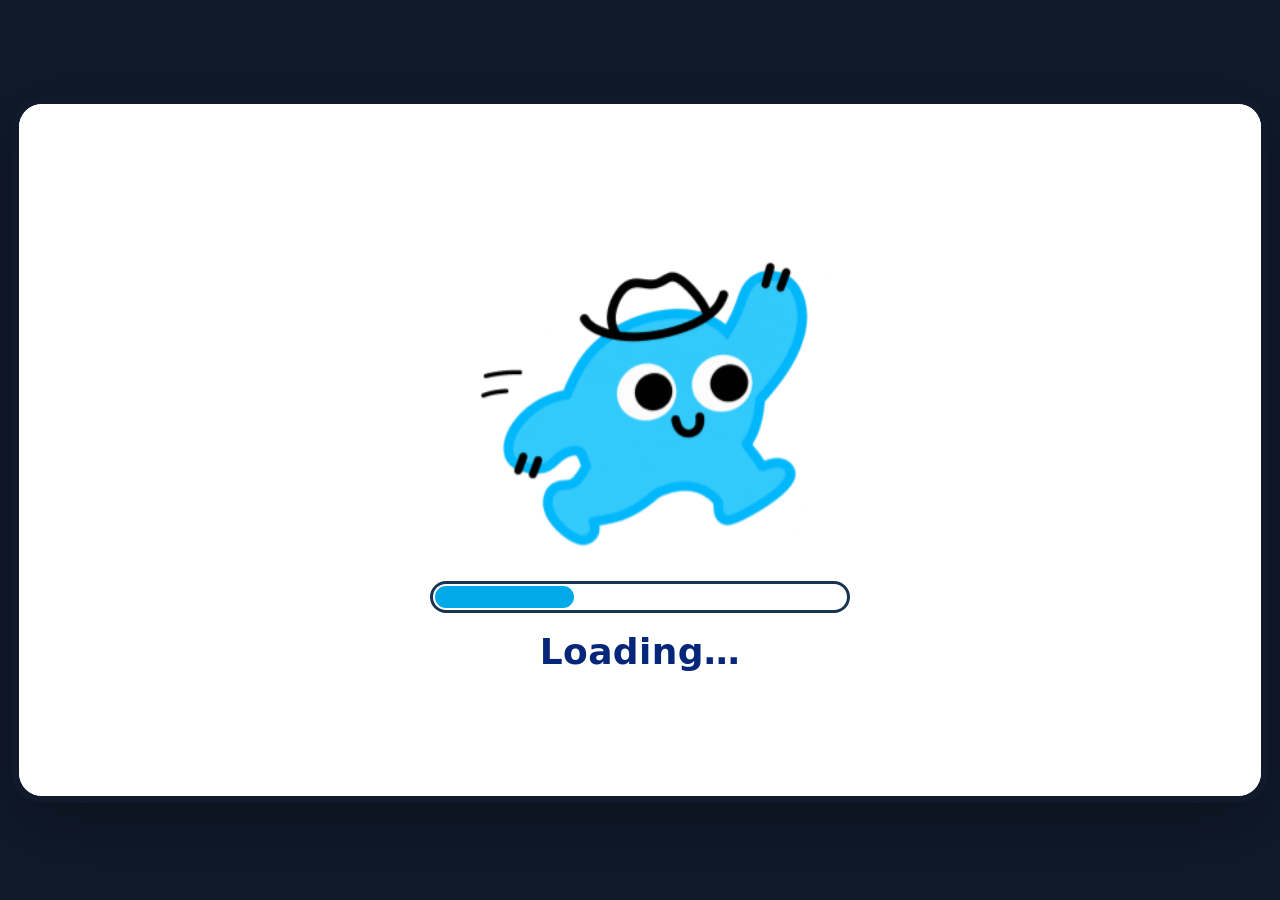
==== commit 224bbcd6: "Add printable PDF downloads to both route intros" ====
--- a/index.html
+++ b/index.html
@@ -6,6 +6,7 @@
     <meta name="theme-color" content="#062679" />
     <meta name="description" content="A picture-led, step-by-step wayfinding story to the exhibition venue." />
     <title>Shortest route · Wayfinding story</title>
+  <link rel="stylesheet" href="printable/route-download.css">
     <style>
       :root { color-scheme: light; font-family: "DM Sans", "Trebuchet MS", ui-sans-serif, system-ui, sans-serif; --blue:#00c9ff; --navy:#062679; --yellow:#ffd500; }
       * { box-sizing:border-box; }
@@ -579,7 +580,8 @@
       <section class="slide route-slide active" data-alt="Momo is your guide. This is the shortest route. Select Let’s Start to begin." aria-label="Welcome to the shortest route">
         <div class="intro">
           <div class="intro-art"><img src="assets/momo-short-2.png" alt="Momo, your friendly blue guide" /></div>
-          <div class="intro-copy"><p class="eyebrow">Shortest route</p><h1>Fewer steps, shortest trip.</h1><p>The fastest way to get there! Follow the pictures to the exhibition venue.</p><button class="control start-route-button" id="startRouteButton" type="button">Let’s Start! <svg viewBox="0 0 24 24" fill="none" aria-hidden="true"><path d="M5 12h13m-5-6 6 6-6 6" stroke="currentColor" stroke-width="2.5" stroke-linecap="round" stroke-linejoin="round"/></svg></button></div>
+          <div class="intro-copy"><p class="eyebrow">Shortest route</p><h1>Fewer steps, shortest trip.</h1><p>The fastest way to get there! Follow the pictures to the exhibition venue.</p><button class="control start-route-button" id="startRouteButton" type="button">Let’s Start! <svg viewBox="0 0 24 24" fill="none" aria-hidden="true"><path d="M5 12h13m-5-6 6 6-6 6" stroke="currentColor" stroke-width="2.5" stroke-linecap="round" stroke-linejoin="round"/></svg></button>
+          <a class="printable-route" href="printable/shortest-route.pdf" download><svg viewBox="0 0 24 24" fill="none" stroke="currentColor" stroke-width="2" stroke-linecap="round" stroke-linejoin="round" aria-hidden="true"><path d="M12 3v12m-4-4 4 4 4-4M4 16v4h16v-4"/></svg>Download printable route (PDF)</a></div>
         </div>
       </section>
       <section class="slide route-step-one" aria-label="Step 1: From the star, walk to the escalator">
--- a/printable/route-download.css
+++ b/printable/route-download.css
@@ -0,0 +1,19 @@
+/* Shared by the Shortest and Garden route intro screens. */
+.printable-route {
+  display: inline-flex;
+  align-items: center;
+  align-self: flex-start;
+  gap: .55em;
+  margin-top: clamp(8px, 1.7cqw, 24px);
+  color: #062679;
+  font-size: clamp(12px, 1.35cqw, 20px);
+  font-weight: 700;
+  line-height: 1.25;
+  text-underline-offset: .16em;
+}
+
+.printable-route svg {
+  width: 1em;
+  height: 1em;
+  flex: none;
+}
